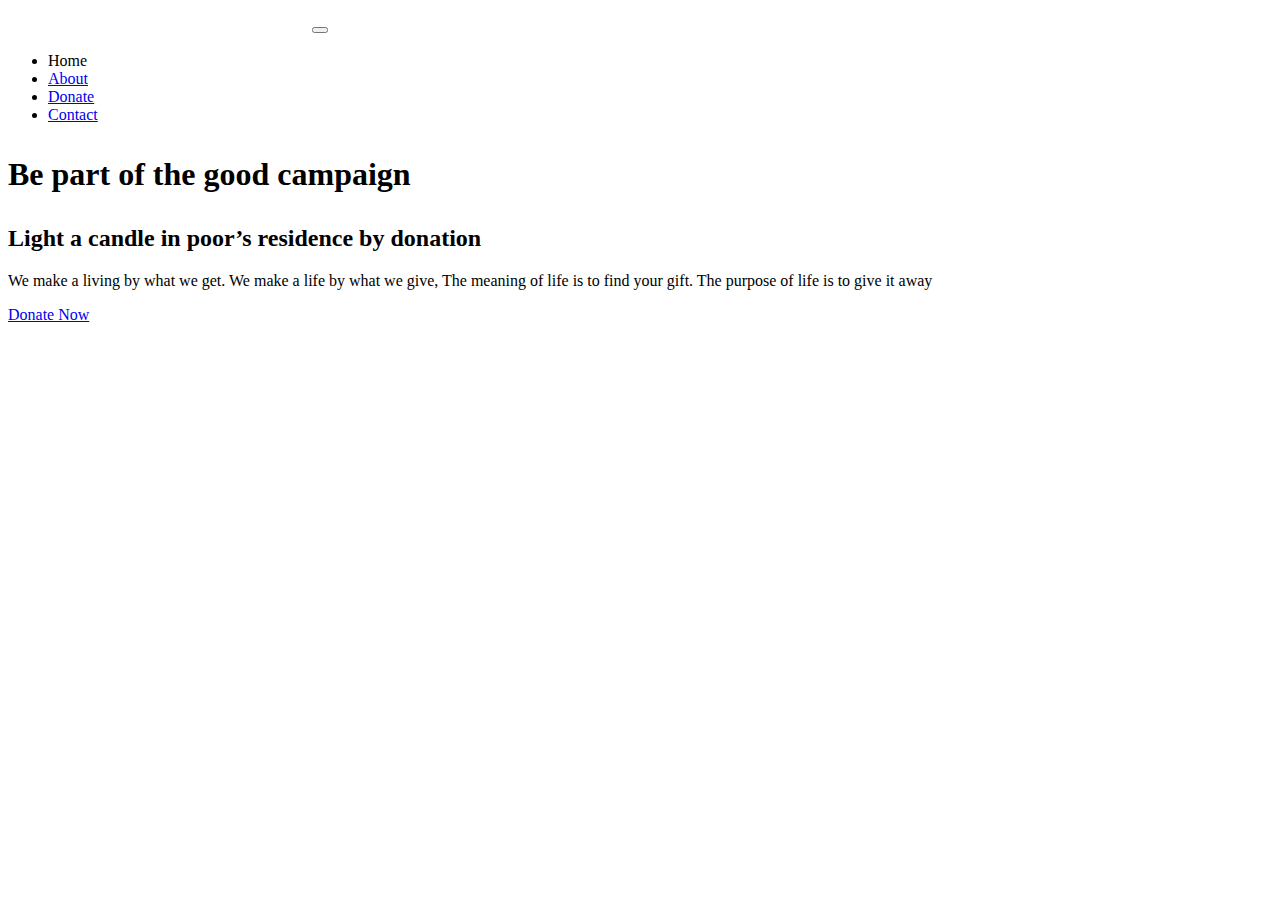
==== PAYMENT_GATEWAY_INTEGRATION/index.html @ 603a98bb "index.html file created" ====
<!doctype html>
<html lang="en" dir="ltr">

<head>
    <meta charset="utf-8">
    <meta name="viewport" content="width=device-width, initial-scale=1, shrink-to-fit=no">
    <link rel="icon" href="/PAYMENT GATEWAY INTEGRATION/img/fevicon.png" type="image/png">
    <title>Donation</title>
    <link rel="stylesheet" href="/PAYMENT GATEWAY INTEGRATION/css/bootstrap.css">
    <link rel="stylesheet" href="/PAYMENT GATEWAY INTEGRATION/css/style.css">
    <link rel="stylesheet" href="/PAYMENT GATEWAY INTEGRATION/css/responsive.css">
    <style>
        body {
            background-image: url("img/home.jpg");
            background-position: center;
            background-repeat: no-repeat;
            background-size: cover;
        }
    </style>
</head>

<body>
    <header class="header_area">
        <div class="main_menu">
            <div class="container">
                <nav class="navbar navbar-expand-lg navbar-light">
                    <div class="container">
                        <a class="navbar-brand logo_h" href="index.html" style="color:white;font-size:25px;font-weight:600;"><B>Spark Foundation Donation</B></a>
                        <button class="navbar-toggler" type="button" data-toggle="collapse" data-target="#navbarSupportedContent" aria-controls="navbarSupportedContent" aria-expanded="false" aria-label="Toggle navigation">
							<span class="icon-bar"></span>
							<span class="icon-bar"></span>
							<span class="icon-bar"></span>
						</button>

                        <ul class="nav navbar-nav menu_nav ml-auto">
                            <li class="nav-item active"><a class="nav-link">Home</a></li>
                            <li class="nav-item"><a class="nav-link" href="about.html">About</a></li>
                            <li class="nav-item"><a class="nav-link" href="donate.html">Donate</a></li>
                            <li class="nav-item"><a class="nav-link" href="contacthere.html">Contact</a></li>

                        </ul>

                    </div>
                </nav>
            </div>
        </div>
    </header>
    <section class="home_banner_area">
        <div class="banner_inner">
            <div class="container">
                <div class="banner_content">
                    <h1>
                        <p>Be part of the good campaign</p>
                    </h1>

                    <h2>
                        Light a candle in poor’s residence by donation</h2>
                    <p>
                        We make a living by what we get. We make a life by what we give, The meaning of life is to find your gift. The purpose of life is to give it away
                    </p>
                    <a class="primary_btn mr-20" href="donate.html">Donate Now</a>
                </div>
            </div>
        </div>
    </section>
    <script src="jquery-3.2.1.min.js"></script>
    <script src="theme.js"></script>
</body>

</html>
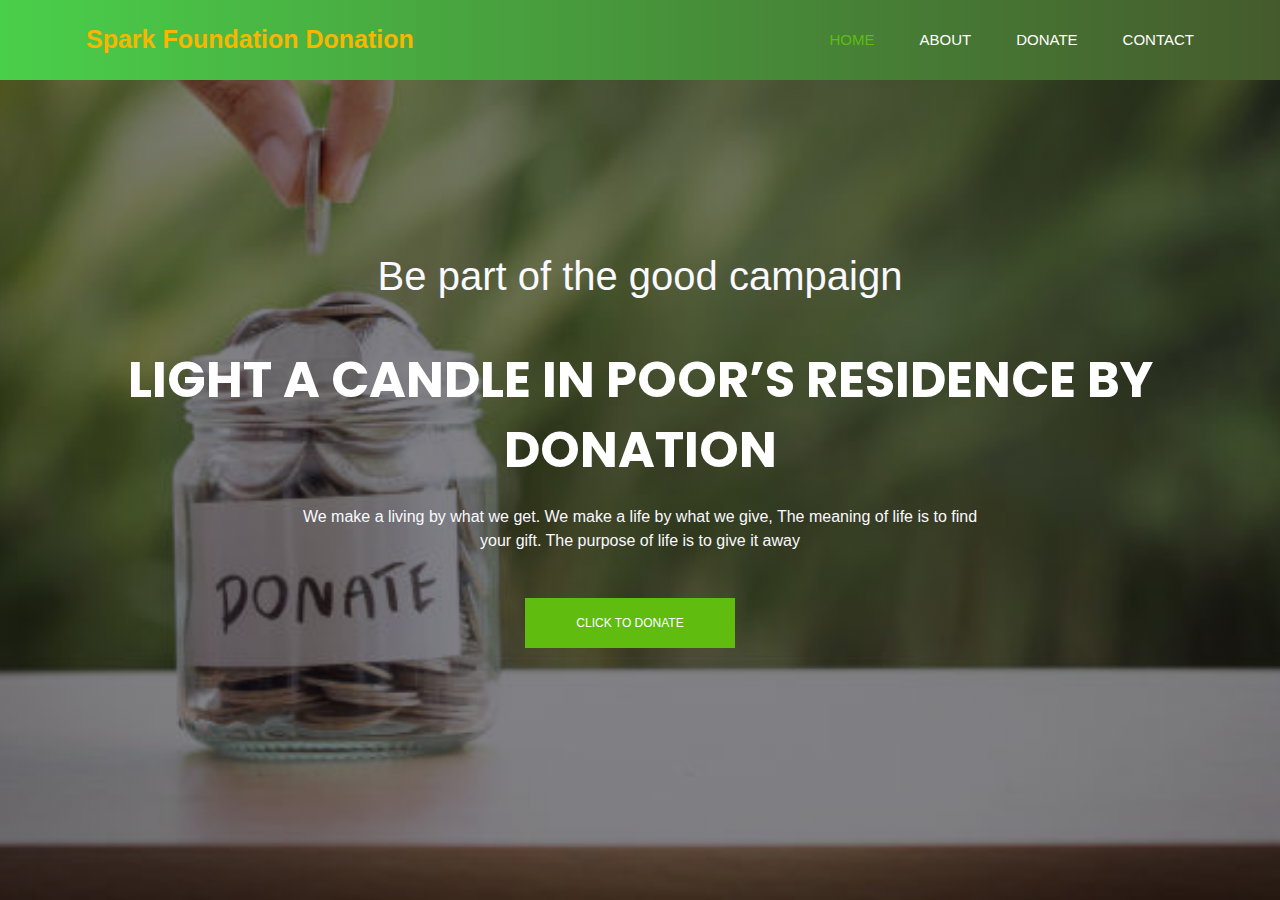
==== commit e613ffc0: "modified index.html file" ====
--- a/PAYMENT_GATEWAY_INTEGRATION/index.html
+++ b/PAYMENT_GATEWAY_INTEGRATION/index.html
@@ -1,70 +1,71 @@
-<!doctype html>
-<html lang="en" dir="ltr">
-
-<head>
-    <meta charset="utf-8">
-    <meta name="viewport" content="width=device-width, initial-scale=1, shrink-to-fit=no">
-    <link rel="icon" href="/PAYMENT GATEWAY INTEGRATION/img/fevicon.png" type="image/png">
-    <title>Donation</title>
-    <link rel="stylesheet" href="/PAYMENT GATEWAY INTEGRATION/css/bootstrap.css">
-    <link rel="stylesheet" href="/PAYMENT GATEWAY INTEGRATION/css/style.css">
-    <link rel="stylesheet" href="/PAYMENT GATEWAY INTEGRATION/css/responsive.css">
-    <style>
-        body {
-            background-image: url("img/home.jpg");
-            background-position: center;
-            background-repeat: no-repeat;
-            background-size: cover;
-        }
-    </style>
-</head>
-
-<body>
-    <header class="header_area">
-        <div class="main_menu">
-            <div class="container">
-                <nav class="navbar navbar-expand-lg navbar-light">
-                    <div class="container">
-                        <a class="navbar-brand logo_h" href="index.html" style="color:white;font-size:25px;font-weight:600;"><B>Spark Foundation Donation</B></a>
-                        <button class="navbar-toggler" type="button" data-toggle="collapse" data-target="#navbarSupportedContent" aria-controls="navbarSupportedContent" aria-expanded="false" aria-label="Toggle navigation">
-							<span class="icon-bar"></span>
-							<span class="icon-bar"></span>
-							<span class="icon-bar"></span>
-						</button>
-
-                        <ul class="nav navbar-nav menu_nav ml-auto">
-                            <li class="nav-item active"><a class="nav-link">Home</a></li>
-                            <li class="nav-item"><a class="nav-link" href="about.html">About</a></li>
-                            <li class="nav-item"><a class="nav-link" href="donate.html">Donate</a></li>
-                            <li class="nav-item"><a class="nav-link" href="contacthere.html">Contact</a></li>
-
-                        </ul>
-
-                    </div>
-                </nav>
-            </div>
-        </div>
-    </header>
-    <section class="home_banner_area">
-        <div class="banner_inner">
-            <div class="container">
-                <div class="banner_content">
-                    <h1>
-                        <p>Be part of the good campaign</p>
-                    </h1>
-
-                    <h2>
-                        Light a candle in poor’s residence by donation</h2>
-                    <p>
-                        We make a living by what we get. We make a life by what we give, The meaning of life is to find your gift. The purpose of life is to give it away
-                    </p>
-                    <a class="primary_btn mr-20" href="donate.html">Donate Now</a>
-                </div>
-            </div>
-        </div>
-    </section>
-    <script src="jquery-3.2.1.min.js"></script>
-    <script src="theme.js"></script>
-</body>
-
+<!doctype html>
+<html lang="en" dir="ltr">
+
+<head>
+    <meta charset="utf-8">
+    <meta name="viewport" content="width=device-width, initial-scale=1, shrink-to-fit=no">
+    <link rel="icon" href="/PAYMENT_GATEWAY_INTEGRATION/img/fevicon.png" type="image/png">
+    <link rel="stylesheet" href="/PAYMENT_GATEWAY_INTEGRATION/css/style.css">
+    <link rel="stylesheet" href="/PAYMENT_GATEWAY_INTEGRATION//css/bootstrap.css">
+    <link rel="stylesheet" href="/PAYMENT_GATEWAY_INTEGRATION/css/responsive.css">
+    <title>Donation</title>
+
+    <style>
+        body {
+            background-image: url("img/home.jpg");
+            background-position: center;
+            background-repeat: no-repeat;
+            background-size: cover;
+        }
+    </style>
+</head>
+
+<body>
+    <header class="header_area">
+        <div class="main_menu">
+            <div class="container">
+                <nav class="navbar navbar-expand-lg navbar-light">
+                    <div class="container">
+                        <a class="navbar-brand logo_h" href="index.html" style="color:white;font-size:25px;font-weight:600;"><B>Spark Foundation Donation</B></a>
+                        <button class="navbar-toggler" type="button" data-toggle="collapse" data-target="#navbarSupportedContent" aria-controls="navbarSupportedContent" aria-expanded="false" aria-label="Toggle navigation">
+							<span class="icon-bar"></span>
+							<span class="icon-bar"></span>
+							<span class="icon-bar"></span>
+						</button>
+
+                        <ul class="nav navbar-nav menu_nav ml-auto">
+                            <li class="nav-item active"><a class="nav-link">Home</a></li>
+                            <li class="nav-item"><a class="nav-link" href="about.html">About</a></li>
+                            <li class="nav-item"><a class="nav-link" href="donate.html">Donate</a></li>
+                            <li class="nav-item"><a class="nav-link" href="contacthere.html">Contact</a></li>
+
+                        </ul>
+
+                    </div>
+                </nav>
+            </div>
+        </div>
+    </header>
+    <section class="home_banner_area">
+        <div class="banner_inner">
+            <div class="container">
+                <div class="banner_content">
+                    <h1>
+                        <p>Be part of the good campaign</p>
+                    </h1>
+
+                    <h2>
+                        Light a candle in poor’s residence by donation</h2>
+                    <p>
+                        We make a living by what we get. We make a life by what we give, The meaning of life is to find your gift. The purpose of life is to give it away
+                    </p>
+                    <a class="primary_btn mr-20" href="donate.html">Click to Donate</a>
+                </div>
+            </div>
+        </div>
+    </section>
+    <script src="jquery-3.2.1.min.js"></script>
+    <script src="theme.js"></script>
+</body>
+
 </html>--- a/PAYMENT_GATEWAY_INTEGRATION/css/style.css
+++ b/PAYMENT_GATEWAY_INTEGRATION/css/style.css
@@ -0,0 +1,3957 @@
+/*=================== fonts ====================*/
+
+@import url("https://fonts.googleapis.com/css?family=Poppins:500,600");
+
+/*---------------------------------------------------- */
+
+
+/*----------------------------------------------------*/
+
+body {
+    line-height: 25px;
+    font-size: 15px;
+    font-family: "Roboto", sans-serif;
+    font-weight: normal;
+    height: auto;
+}
+
+h1,
+h2,
+h3,
+h4,
+h5,
+h6 {
+    font-family: "Poppins", sans-serif;
+    font-weight: 600;
+    color: #222222;
+}
+
+.list {
+    list-style: none;
+    margin: 0px;
+    padding: 0px;
+}
+
+a {
+    text-decoration: none;
+    transition: all 0.3s ease-in-out;
+}
+
+a:hover,
+a:focus {
+    text-decoration: none;
+    outline: none;
+}
+
+button:focus {
+    outline: none;
+    box-shadow: none;
+}
+
+.ml-10 {
+    margin-left: 10px;
+}
+
+.ml-20 {
+    margin-left: 20px;
+}
+
+.ml-40 {
+    margin-left: 40px;
+}
+
+.mr-20 {
+    margin-right: 20px;
+}
+
+.mr-25 {
+    margin-right: 25px;
+}
+
+.mt-20 {
+    margin-top: 20px;
+}
+
+.mt-25 {
+    margin-top: 25px;
+}
+
+
+/*---------------------------------------------------- */
+
+
+/*----------------------------------------------------*/
+
+.section_gap {
+    padding: 130px 0px;
+}
+
+@media (max-width: 991px) {
+    .section_gap {
+        padding: 70px 0;
+    }
+}
+
+.section_gap_top {
+    padding-top: 120px;
+}
+
+@media (max-width: 991px) {
+    .section_gap_top {
+        padding-top: 70px 0;
+    }
+}
+
+.section_gap_bottom {
+    padding-bottom: 120px;
+}
+
+@media (max-width: 991px) {
+    .section_gap_bottom {
+        padding-bottom: 70px 0;
+    }
+}
+
+.white_bg {
+    background: #fff !important;
+}
+
+
+/* Main Title Area css
+============================================================================================ */
+
+.main_title {
+    text-align: center;
+    margin-bottom: 80px;
+}
+
+@media (max-width: 991px) {
+    .main_title {
+        margin-bottom: 40px;
+    }
+}
+
+.main_title h2 {
+    font-size: 36px;
+    margin-bottom: 10px;
+    text-transform: capitalize;
+}
+
+@media (max-width: 767px) {
+    .main_title h2 {
+        font-size: 30px;
+    }
+}
+
+.main_title p {
+    margin-bottom: 0px;
+    max-width: 570px;
+    margin: auto;
+}
+
+.main_title.white h2 {
+    color: #fff;
+}
+
+.main_title.white p {
+    color: #fff;
+    opacity: .6;
+}
+
+
+/* End Main Title Area css
+============================================================================================ */
+
+.primary_btn {
+    display: inline-block;
+    background: #60bc0f;
+    padding: 0px 50px;
+    color: #fff;
+    font-family: "Roboto", sans-serif;
+    font-size: 12px;
+    font-weight: 500;
+    line-height: 48px;
+    border: 1px solid #60bc0f;
+    border-radius: 0px;
+    outline: none !important;
+    box-shadow: none !important;
+    text-align: center;
+    text-transform: uppercase;
+    cursor: pointer;
+    transition: all 300ms linear 0s;
+}
+
+.primary_btn:hover {
+    background: transparent;
+    color: #60bc0f;
+}
+
+.primary_btn.yellow_btn {
+    background: #fdbb00 !important;
+    border: 1px solid #fdbb00 !important;
+    color: #000000;
+}
+
+.primary_btn.yellow_btn:hover {
+    background: transparent !important;
+}
+
+
+/*---------------------------------------------------- */
+
+
+/*----------------------------------------------------*/
+
+.header_area {
+    position: absolute;
+    width: 100%;
+    top: 0;
+    left: 0;
+    z-index: 99999;
+    transition: background 0.4s, all 0.3s linear;
+    background: linear-gradient(90deg, rgb(74, 207, 74), rgb(69, 90, 44));
+    position: fixed;
+}
+
+.header_area .container {
+    padding: 0px 8px;
+}
+
+.header_area .navbar {
+    background: transparent;
+    padding: 0px;
+    border: 0px;
+    border-radius: 0px;
+}
+
+.header_area .navbar .nav .nav-item {
+    margin-right: 45px;
+}
+
+.header_area .navbar .nav .nav-item .nav-link {
+    font-size: 15px;
+    font-weight: 500;
+    line-height: 80px;
+    text-transform: uppercase;
+    color: #ffffff;
+    padding: 0px;
+    display: inline-block;
+}
+
+.header_area .navbar .nav .nav-item .nav-link:after {
+    display: none;
+}
+
+.header_area .navbar .nav .nav-item:hover .nav-link,
+.header_area .navbar .nav .nav-item.active .nav-link {
+    color: #60bc0f;
+}
+
+.header_area .navbar .nav .nav-item.submenu {
+    position: relative;
+}
+
+.header_area .navbar .nav .nav-item.submenu ul {
+    border: none;
+    padding: 0px;
+    border-radius: 0px;
+    box-shadow: none;
+    margin: 0px;
+    background: #fff;
+}
+
+@media (min-width: 992px) {
+    .header_area .navbar .nav .nav-item.submenu ul {
+        position: absolute;
+        top: 120%;
+        left: 0px;
+        min-width: 200px;
+        text-align: left;
+        opacity: 0;
+        transition: all 300ms ease-in;
+        visibility: hidden;
+        display: block;
+        border: none;
+        padding: 0px;
+        border-radius: 0px;
+        box-shadow: 0px 5px 10px rgba(221, 221, 221, 0.2);
+    }
+}
+
+.header_area .navbar .nav .nav-item.submenu ul:before {
+    content: "";
+    width: 0;
+    height: 0;
+    border-style: solid;
+    border-width: 10px 10px 0 10px;
+    border-color: #eeeeee transparent transparent transparent;
+    position: absolute;
+    right: 24px;
+    top: 45px;
+    z-index: 3;
+    opacity: 0;
+    transition: all 400ms linear;
+}
+
+.header_area .navbar .nav .nav-item.submenu ul .nav-item {
+    display: block;
+    float: none;
+    margin-right: 0px;
+    border-bottom: 1px solid #ededed;
+    margin-left: 0px;
+    transition: all 0.4s linear;
+}
+
+.header_area .navbar .nav .nav-item.submenu ul .nav-item .nav-link {
+    line-height: 45px;
+    color: #222222;
+    padding: 0px 30px;
+    transition: all 150ms linear;
+    display: block;
+    margin-right: 0px;
+    text-transform: capitalize;
+}
+
+.header_area .navbar .nav .nav-item.submenu ul .nav-item:last-child {
+    border-bottom: none;
+}
+
+.header_area .navbar .nav .nav-item.submenu ul .nav-item:hover .nav-link {
+    background: #60bc0f;
+    color: #fff;
+}
+
+@media (min-width: 992px) {
+    .header_area .navbar .nav .nav-item.submenu:hover ul {
+        visibility: visible;
+        opacity: 1;
+        top: 100%;
+    }
+}
+
+.header_area .navbar .nav .nav-item.submenu:hover ul .nav-item {
+    margin-top: 0px;
+}
+
+.header_area .navbar .nav .nav-item:last-child {
+    margin-right: 0px;
+}
+
+.header_area.navbar_fixed .main_menu {
+    position: fixed;
+    width: 100%;
+    top: -70px;
+    left: 0;
+    right: 0;
+    background: #222222;
+    transform: translateY(70px);
+    transition: transform 500ms ease, background 500ms ease;
+    -webkit-transition: transform 500ms ease, background 500ms ease;
+    box-shadow: 0px 3px 16px 0px rgba(0, 0, 0, 0.1);
+}
+
+.header_area.navbar_fixed .main_menu .navbar .nav .nav-item .nav-link {
+    line-height: 70px;
+}
+
+
+/*---------------------------------------------------- */
+
+
+/*----------------------------------------------------*/
+
+
+/* Home Banner Area css
+============================================================================================ */
+
+.home_banner_area {
+    z-index: 1;
+    min-height: 900px;
+    display: flex;
+    background: linear-gradient(rgba(3, 1, 10, 0.5), rgba(3, 1, 10, 0.5));
+    background-size: cover;
+}
+
+.home_banner_area .banner_inner {
+    width: 100%;
+    display: flex;
+}
+
+.home_banner_area .banner_inner .container {
+    vertical-align: middle;
+    align-self: center;
+}
+
+.home_banner_area .banner_inner .banner_content {
+    color: #fff;
+    vertical-align: middle;
+    align-self: center;
+    text-align: center;
+}
+
+.home_banner_area .banner_inner .banner_content .upper_text {
+    font-size: 50px;
+    text-transform: uppercase;
+    color: #fdbb00;
+}
+
+@media (max-width: 767px) {
+    .home_banner_area .banner_inner .banner_content .upper_text {
+        font-size: 35px;
+    }
+}
+
+.home_banner_area .banner_inner .banner_content h2 {
+    color: #ffffff;
+    margin-top: 0px;
+    font-size: 50px;
+    font-weight: bold;
+    font-family: "Poppins", sans-serif;
+    line-height: 70px;
+    text-transform: uppercase;
+    margin-bottom: 20px;
+}
+
+.home_banner_area .banner_inner .banner_content p {
+    color: #f9f9ff;
+    max-width: 680px;
+    margin: 0px auto 45px;
+}
+
+@media (max-width: 767px) {
+    .home_banner_area .banner_inner .banner_content .mr-20 {
+        margin-right: 0;
+        margin-bottom: 15px;
+    }
+}
+
+.banner_area {
+    position: relative;
+    z-index: 1;
+    min-height: 500px;
+}
+
+.banner_area .banner_inner {
+    position: relative;
+    overflow: hidden;
+    width: 100%;
+    min-height: 500px;
+    background: transparent;
+    z-index: 1;
+}
+
+.banner_area .banner_inner .overlay {
+    background: linear-gradient(0deg, rgba(6, 13, 1, 0.6), rgba(6, 13, 1, 0.6)), url(../img/banner/banner.jpg) no-repeat scroll center center;
+    background-size: cover;
+    position: absolute;
+    left: 0;
+    right: 0;
+    top: 0;
+    height: 100%;
+    bottom: 0;
+    z-index: -1;
+    opacity: 1;
+}
+
+.banner_area .banner_inner .banner_content h2 {
+    color: #fff;
+    font-size: 48px;
+    font-family: "Roboto", sans-serif;
+    margin-bottom: 10px;
+    font-weight: 500;
+}
+
+.banner_area .banner_inner .banner_content p {
+    color: #ffffff;
+    margin-bottom: 0;
+}
+
+
+/* End Home Banner Area css
+============================================================================================ */
+
+.home_banner_area {
+    z-index: 1;
+    min-height: 900px;
+    display: flex;
+    background: linear-gradient(rgba(3, 1, 10, 0.5), rgba(3, 1, 10, 0.5)), url(../img/banner/home-banner.jpg) no-repeat scroll center center;
+    background-size: cover;
+}
+
+.home_banner_area .banner_inner {
+    width: 100%;
+    display: flex;
+}
+
+.home_banner_area .banner_inner .container {
+    vertical-align: middle;
+    align-self: center;
+}
+
+.home_banner_area .banner_inner .banner_content {
+    color: #fff;
+    vertical-align: middle;
+    align-self: center;
+    text-align: center;
+}
+
+.home_banner_area .banner_inner .banner_content .upper_text {
+    font-size: 50px;
+    text-transform: uppercase;
+    color: #fdbb00;
+}
+
+@media (max-width: 767px) {
+    .home_banner_area .banner_inner .banner_content .upper_text {
+        font-size: 35px;
+    }
+}
+
+.home_banner_area .banner_inner .banner_content h2 {
+    color: #ffffff;
+    margin-top: 0px;
+    font-size: 50px;
+    font-weight: bold;
+    font-family: "Poppins", sans-serif;
+    line-height: 70px;
+    text-transform: uppercase;
+    margin-bottom: 20px;
+}
+
+.home_banner_area .banner_inner .banner_content p {
+    color: #f9f9ff;
+    max-width: 680px;
+    margin: 0px auto 45px;
+}
+
+@media (max-width: 767px) {
+    .home_banner_area .banner_inner .banner_content .mr-20 {
+        margin-right: 0;
+        margin-bottom: 15px;
+    }
+}
+
+.banner_area {
+    position: relative;
+    z-index: 1;
+    min-height: 500px;
+}
+
+.banner_area .banner_inner {
+    position: relative;
+    overflow: hidden;
+    width: 100%;
+    min-height: 500px;
+    background: transparent;
+    z-index: 1;
+}
+
+.banner_area .banner_inner .overlay {
+    background: linear-gradient(0deg, rgba(6, 13, 1, 0.6), rgba(6, 13, 1, 0.6)), url(../img/banner/banner.jpg) no-repeat scroll center center;
+    background-size: cover;
+    position: absolute;
+    left: 0;
+    right: 0;
+    top: 0;
+    height: 100%;
+    bottom: 0;
+    z-index: -1;
+    opacity: 1;
+}
+
+.banner_area .banner_inner .banner_content h2 {
+    color: #fff;
+    font-size: 48px;
+    font-family: "Roboto", sans-serif;
+    margin-bottom: 10px;
+    font-weight: 500;
+}
+
+.banner_area .banner_inner .banner_content p {
+    color: #ffffff;
+    margin-bottom: 0;
+}
+
+
+/* End Home Banner Area css
+  ============================================================================================ */
+
+
+/*---------------------------------------------------- */
+
+
+/*----------------------------------------------------*/
+
+
+/* Start About Us Area css
+  ============================================================================================ */
+
+.about_area .about_thumb {
+    overflow: hidden;
+    display: inline-block;
+}
+
+@media (max-width: 991px) {
+    .about_area .about_content {
+        text-align: center;
+    }
+}
+
+.about_area .about_content h2 {
+    font-size: 36px;
+    margin-bottom: 30px;
+}
+
+@media (max-width: 767px) {
+    .about_area .about_content h2 {
+        font-size: 25px;
+    }
+}
+
+@media (max-width: 1199px) {
+    .about_area .about_content h2 br {
+        display: none;
+    }
+}
+
+.about_area .about_content p:last-of-type {
+    margin-bottom: 0;
+}
+
+.about_area .about_content .primary_btn {
+    margin-top: 35px;
+}
+
+.about_area .about_left {
+    padding-right: 0;
+    padding-left: 30px;
+}
+
+@media (max-width: 991px) {
+    .about_area .about_left {
+        padding-right: 15px;
+        margin-top: 0px;
+        margin-bottom: 40px;
+    }
+}
+
+.about_area .about_right {
+    padding: 110px 60px;
+    background: #ffffff;
+    margin-top: 70px;
+    margin-left: -40px;
+    z-index: 2;
+    box-shadow: 0px 5px 40px rgba(153, 153, 153, 0.2);
+}
+
+@media (max-width: 1199px) {
+    .about_area .about_right {
+        padding: 50px 30px;
+    }
+}
+
+@media (max-width: 991px) {
+    .about_area .about_right {
+        margin-left: 0;
+        margin-top: 20px;
+    }
+}
+
+
+/* End About Us Area css
+  ============================================================================================ */
+
+
+/* Start Causes Area css
+  ============================================================================================ */
+
+.causes_area {
+    padding: 130px 0px 100px;
+}
+
+@media (max-width: 991px) {
+    .causes_area {
+        padding: 70px 0px 40px;
+    }
+}
+
+.single_causes {
+    padding: 50px;
+    border-radius: 5px;
+    box-shadow: none;
+    text-align: center;
+    margin-bottom: 30px;
+    transition: all 300ms linear 0s;
+    background: #f9fafc;
+}
+
+@media (max-width: 575px) {
+    .single_causes {
+        padding: 50px 10px;
+    }
+}
+
+.single_causes img {
+    margin-bottom: 35px;
+}
+
+.single_causes h4 {
+    font-size: 20px;
+    margin-bottom: 40px;
+}
+
+.single_causes p {
+    margin-bottom: 0px;
+}
+
+.single_causes:hover {
+    box-shadow: 0px 20px 30px rgba(153, 153, 153, 0.2);
+}
+
+
+/* End Causes Area css
+  ============================================================================================ */
+
+
+/* Our Major Cause Area css
+  ============================================================================================ */
+
+.features_causes {
+    padding-bottom: 100px;
+}
+
+@media (max-width: 991px) {
+    .features_causes {
+        padding-bottom: 40px;
+    }
+}
+
+.features_causes .card {
+    border-radius: 0px;
+    border: 0;
+    transition: all 300ms linear 0s;
+    margin-bottom: 30px;
+    overflow: hidden;
+}
+
+.features_causes .card p {
+    margin-bottom: 0;
+}
+
+.features_causes .card .card-body {
+    padding: 0;
+}
+
+.features_causes .card .card-img-top {
+    border-radius: 0px;
+}
+
+.features_causes .card figure {
+    overflow: hidden;
+    margin: 0;
+}
+
+.features_causes .card figure img {
+    transition: all 300ms linear 0s;
+}
+
+.features_causes .card .card_inner_body {
+    padding: 40px 30px;
+}
+
+.features_causes .card .card_inner_body h4 {
+    font-size: 20px;
+}
+
+@media (max-width: 1199px) and (min-width: 992px) {
+    .features_causes .card .card_inner_body h4 {
+        font-size: 16px;
+    }
+}
+
+.features_causes .card .raised_goal {
+    margin-top: 25px;
+    margin-bottom: 20px;
+}
+
+.features_causes .card .raised_goal span {
+    color: #60bc0f;
+}
+
+.features_causes .card .donation .primary_btn {
+    line-height: 34px;
+    padding: 0 20px;
+}
+
+.features_causes .card .donation span {
+    color: #60bc0f;
+}
+
+.features_causes .card .card-text {
+    margin-bottom: 0;
+}
+
+.features_causes .card:hover {
+    box-shadow: 0px 12px 40px rgba(153, 153, 153, 0.2);
+}
+
+.features_causes .card:hover img {
+    transform: scale(1.2);
+    -webkit-transform: scale(1.2);
+    -moz-transform: scale(1.2);
+    -o-transform: scale(1.2);
+    -ms-transform: scale(1.2);
+}
+
+.features_causes .card:hover .donation .primary_btn {
+    background: #fdbb00;
+    color: #000000;
+    border: 1px solid #fdbb00;
+}
+
+
+/* End Our Major Cause Area css
+  ============================================================================================ */
+
+
+/* Start recent Events css
+  =========================================================================================== */
+
+.event_area {
+    padding-bottom: 70px;
+}
+
+@media (max-width: 991px) {
+    .event_area {
+        padding-bottom: 10px;
+    }
+}
+
+.event_area .single_event {
+    margin-bottom: 60px;
+}
+
+.event_area .single_event figure {
+    overflow: hidden;
+    margin: 0;
+    position: relative;
+}
+
+.event_area .single_event figure img {
+    transition: all 300ms linear 0s;
+}
+
+@media (max-width: 1024px) {
+    .event_area .single_event .content_wrapper {
+        margin-top: 0;
+    }
+}
+
+@media (max-width: 767px) {
+    .event_area .single_event .content_wrapper {
+        margin-top: 30px;
+        text-align: center;
+    }
+}
+
+.event_area .single_event .content_wrapper .title {
+    font-size: 20px;
+    margin-bottom: 15px;
+}
+
+@media (max-width: 1024px) {
+    .event_area .single_event .content_wrapper .title {
+        margin-bottom: 10px;
+    }
+}
+
+.event_area .single_event .content_wrapper .title a {
+    color: #222222;
+}
+
+@media (max-width: 1199px) and (min-width: 992px) {
+    .event_area .single_event .content_wrapper .count_time {
+        display: none !important;
+    }
+}
+
+@media (max-width: 767px) {
+    .event_area .single_event .content_wrapper .count_time {
+        display: none !important;
+    }
+}
+
+.event_area .single_event .content_wrapper .count_time h4 {
+    font-size: 20px;
+    margin-bottom: 0px;
+}
+
+.event_area .single_event .content_wrapper .primary_btn {
+    line-height: 38px;
+}
+
+.event_area .single_event:hover .title a {
+    color: #60bc0f;
+}
+
+.event_area .single_event:hover img {
+    transform: scale(1.2);
+    -webkit-transform: scale(1.2);
+    -moz-transform: scale(1.2);
+    -o-transform: scale(1.2);
+    -ms-transform: scale(1.2);
+}
+
+.event_area .single_event:hover .img-overlay {
+    background: initial;
+}
+
+.event_area .single_event:hover .primary_btn {
+    background: #fdbb00;
+    border: 1px solid #fdbb00;
+    color: #222222;
+}
+
+@media (max-width: 991px) {
+    .event-details-area .condition-right h2 {
+        margin-top: 40px;
+    }
+}
+
+.event-details-area .condition-right ul {
+    padding-left: 0px;
+    margin-top: 30px;
+}
+
+.event-details-area .condition-right li {
+    list-style: none;
+    margin-bottom: 5px;
+}
+
+.event-details-area .condition-right li::before {
+    font: normal normal normal 14px/1 FontAwesome;
+    margin-right: 20px;
+}
+
+.event-details-area .condition-right li:nth-child(1)::before {
+    content: "\f073";
+}
+
+.event-details-area .condition-right li:nth-child(2)::before {
+    content: "\f015";
+}
+
+.event-details-area .condition-right li:nth-child(3)::before {
+    content: "\f124";
+}
+
+
+/* recent Events css End
+  =========================================================================================== */
+
+
+/* Team Area css
+  ============================================================================================ */
+
+.team_area {
+    background: #f9fafc;
+}
+
+.team_inner {
+    margin-bottom: -50px;
+}
+
+.team_item {
+    position: relative;
+    text-align: center;
+    margin-bottom: 50px;
+}
+
+.team_item .team_img {
+    position: relative;
+    overflow: hidden;
+}
+
+.team_item .team_name {
+    text-align: center;
+    padding: 20px;
+}
+
+.team_item .team_name h4 {
+    margin-bottom: 5px;
+    font-weight: 500;
+    font-size: 20px;
+    transition: all 300ms linear 0s;
+}
+
+.team_item .team_name p {
+    margin-bottom: 0px;
+}
+
+.team_item .social {
+    margin-top: 30px;
+}
+
+.team_item .social a {
+    font-size: 14px;
+    color: #acadb0;
+    margin-right: 20px;
+    text-align: center;
+    height: 30px;
+    width: 30px;
+    background: transparent;
+    display: inline-block;
+    text-align: center;
+    line-height: 30px;
+    border-radius: 20px;
+    border: 1px solid #777777;
+    transition: all 300ms linear 0s;
+}
+
+.team_item .social a:last-child {
+    margin-right: 0px;
+}
+
+.team_item .social a:hover,
+.team_item .social a.active {
+    background: #60bc0f;
+    color: #ffffff;
+    border: 1px solid #60bc0f;
+}
+
+.team_item:hover .team_img:before {
+    opacity: 1;
+}
+
+.team_item:hover .team_img .hover {
+    bottom: 0px;
+}
+
+.team_item:hover .team_name h4 {
+    color: #60bc0f;
+}
+
+
+/* End Team Area css
+  ============================================================================================ */
+
+
+/* Start CTA Area css
+  ============================================================================================ */
+
+.cta-area {
+    background: #60bc0f;
+    background-size: cover;
+    text-align: center;
+    color: #fff;
+    z-index: 1;
+}
+
+.cta-area.overlay:after {
+    background: #000;
+    opacity: .5;
+}
+
+.cta-area h1 {
+    font-size: 36px;
+    color: #fff;
+    margin-bottom: 20px;
+}
+
+.cta-area p {
+    margin-bottom: 40px;
+}
+
+.cta-area .primary-btn {
+    margin-top: 15px;
+}
+
+
+/* End CTA Area css
+  ============================================================================================ */
+
+
+/* Start Story Area css
+  ============================================================================================ */
+
+.story_area {
+    padding-bottom: 100px;
+}
+
+@media (max-width: 991px) {
+    .story_area {
+        padding-bottom: 40px;
+    }
+}
+
+.single-story {
+    margin-bottom: 30px;
+}
+
+.single-story .story-thumb {
+    position: relative;
+}
+
+.single-story .story-details {
+    padding-top: 25px;
+}
+
+.single-story .story-details .story-meta a {
+    display: inline-block;
+    color: #777777;
+    border-right: 1px solid #999999;
+    padding-right: 20px;
+    padding-left: 18px;
+    font-size: 14px;
+}
+
+.single-story .story-details .story-meta a:first-child {
+    padding-left: 0px;
+}
+
+.single-story .story-details .story-meta a:last-child {
+    border-right: 0px;
+}
+
+.single-story .story-details .story-meta span {
+    padding-right: 10px;
+    text-transform: uppercase;
+}
+
+.single-story .story-details h5 {
+    font-size: 20px;
+    margin-top: 15px;
+}
+
+.single-story .story-details h5 a {
+    color: #222222;
+    font-size: 18px;
+    line-height: 27px;
+    transition: all 300ms linear 0s;
+}
+
+.single-story:hover h5 a {
+    color: #60bc0f;
+}
+
+
+/* End Story Area css
+  ============================================================================================ */
+
+
+/* Start Subscribe Area css
+  ============================================================================================ */
+
+.subscribe_area {
+    background: url(../img/subscribe-bg.jpg) no-repeat center;
+    padding: 42px 40px;
+    position: relative;
+    margin-bottom: -67px;
+    z-index: 9999;
+}
+
+@media (max-width: 991px) {
+    .subscribe_area {
+        background: #60bc0f;
+        margin-bottom: 70px;
+        padding: 50px 40px;
+    }
+}
+
+@media (max-width: 767px) {
+    .subscribe_area {
+        padding: 40px 15px;
+    }
+}
+
+.subscribe_area h1 {
+    font-size: 36px;
+    margin-bottom: 0px;
+}
+
+@media (max-width: 1199px) {
+    .subscribe_area h1 {
+        font-size: 30px;
+    }
+}
+
+@media (max-width: 991px) {
+    .subscribe_area h1 {
+        margin-bottom: 20px;
+        text-align: center;
+    }
+}
+
+.subscribe_area .subscribe_form {
+    margin-left: 109px;
+}
+
+@media (max-width: 1199px) {
+    .subscribe_area .subscribe_form {
+        margin-left: 50px;
+    }
+}
+
+@media (max-width: 767px) {
+    .subscribe_area .subscribe_form {
+        margin: 0 auto;
+    }
+}
+
+.subscribe_area .subscribe_form input {
+    min-width: 300px;
+    background: #ffffff;
+    border-radius: 5px;
+    border: 0px;
+    font-size: 14px;
+    padding: 12px 20px;
+}
+
+@media (max-width: 767px) {
+    .subscribe_area .subscribe_form input {
+        min-width: 210px;
+        margin-bottom: 15px;
+    }
+}
+
+.subscribe_area .subscribe_form input:focus {
+    outline: none;
+}
+
+@media (max-width: 1199px) {
+    .subscribe_area .subscribe_form .primary_btn {
+        padding: 0 20px;
+    }
+}
+
+.subscribe_area .subscribe_form .primary_btn:hover {
+    color: #ffffff !important;
+}
+
+@media (max-width: 767px) {
+    .subscribe_area .subscribe_form .primary_btn.ml-10 {
+        margin-left: 0;
+    }
+}
+
+.subscribe_area .subscribe_form .info {
+    position: absolute;
+    bottom: -28px;
+    font-size: 14px;
+}
+
+@media (max-width: 991px) {
+    .subscribe_area .d-flex {
+        -ms-flex-direction: column;
+        flex-direction: column;
+    }
+}
+
+
+/* End Subscribe Area css
+  ============================================================================================ */
+
+
+/*---------------------------------------------------- */
+
+
+/*----------------------------------------------------*/
+
+.blog_btn {
+    border: 1px solid #eeeeee;
+    background: #f9f9ff;
+    padding: 0px 32px;
+    font-size: 13px;
+    font-weight: 500;
+    font-family: "Roboto", sans-serif;
+    color: #222222;
+    line-height: 34px;
+    display: inline-block;
+}
+
+.blog_btn:hover {
+    background: #60bc0f;
+    border-color: #60bc0f;
+    color: #fff;
+}
+
+
+/*================= latest_blog_area css =============*/
+
+.single-recent-blog-post {
+    margin-bottom: 30px;
+}
+
+.single-recent-blog-post .thumb {
+    overflow: hidden;
+}
+
+.single-recent-blog-post .thumb img {
+    transition: all 0.7s linear;
+}
+
+.single-recent-blog-post .details {
+    padding-top: 30px;
+}
+
+.single-recent-blog-post .details .sec_h4 {
+    line-height: 24px;
+    padding: 10px 0px 13px;
+    transition: all 0.3s linear;
+}
+
+.single-recent-blog-post .details .sec_h4:hover {
+    color: #777777;
+}
+
+.single-recent-blog-post .date {
+    font-size: 14px;
+    line-height: 24px;
+    font-weight: 400;
+}
+
+.single-recent-blog-post:hover img {
+    transform: scale(1.23) rotate(10deg);
+}
+
+.tags .tag_btn {
+    font-size: 12px;
+    font-weight: 500;
+    line-height: 20px;
+    border: 1px solid #eeeeee;
+    display: inline-block;
+    padding: 1px 18px;
+    text-align: center;
+    color: #222222;
+}
+
+.tags .tag_btn:before {
+    background: #60bc0f;
+}
+
+.tags .tag_btn+.tag_btn {
+    margin-left: 2px;
+}
+
+
+/*========= blog_categorie_area css ===========*/
+
+.blog_categorie_area {
+    padding-top: 80px;
+    padding-bottom: 80px;
+}
+
+.categories_post {
+    position: relative;
+    text-align: center;
+    cursor: pointer;
+}
+
+.categories_post img {
+    max-width: 100%;
+}
+
+.categories_post .categories_details {
+    position: absolute;
+    top: 20px;
+    left: 20px;
+    right: 20px;
+    bottom: 20px;
+    background: rgba(0, 0, 0, 0.8);
+    color: #fff;
+    transition: all 0.3s linear;
+    display: flex;
+    align-items: center;
+    justify-content: center;
+}
+
+.categories_post .categories_details h5 {
+    margin-bottom: 0px;
+    font-size: 18px;
+    line-height: 26px;
+    text-transform: uppercase;
+    color: #fff;
+    position: relative;
+}
+
+.categories_post .categories_details p {
+    font-weight: 300;
+    font-size: 14px;
+    line-height: 26px;
+    margin-bottom: 0px;
+}
+
+.categories_post .categories_details .border_line {
+    margin: 10px 0px;
+    background: #fff;
+    width: 100%;
+    height: 1px;
+}
+
+.categories_post:hover .categories_details {
+    background: rgba(96, 188, 15, 0.8);
+}
+
+
+/*============ blog_left_sidebar css ==============*/
+
+.blog_item {
+    margin-bottom: 40px;
+}
+
+.blog_info {
+    padding-top: 30px;
+}
+
+.blog_info .post_tag {
+    padding-bottom: 20px;
+}
+
+.blog_info .post_tag a {
+    font: 300 14px/21px "Roboto", sans-serif;
+    color: #222222;
+}
+
+.blog_info .post_tag a:hover {
+    color: #777777;
+}
+
+.blog_info .post_tag a.active {
+    color: #60bc0f;
+}
+
+.blog_info .blog_meta li a {
+    font: 300 14px/20px "Roboto", sans-serif;
+    color: #777777;
+    vertical-align: middle;
+    padding-bottom: 12px;
+    display: inline-block;
+}
+
+.blog_info .blog_meta li a i {
+    color: #222222;
+    font-size: 16px;
+    font-weight: 600;
+    padding-left: 15px;
+    line-height: 20px;
+    vertical-align: middle;
+}
+
+.blog_info .blog_meta li a:hover {
+    color: #60bc0f;
+}
+
+.blog_post img {
+    max-width: 100%;
+}
+
+.blog_details {
+    padding-top: 20px;
+}
+
+.blog_details h2 {
+    font-size: 24px;
+    line-height: 36px;
+    color: #222222;
+    font-weight: 600;
+    transition: all 0.3s linear;
+}
+
+.blog_details h2:hover {
+    color: #60bc0f;
+}
+
+.blog_details p {
+    margin-bottom: 26px;
+}
+
+.view_btn {
+    font-size: 14px;
+    line-height: 36px;
+    display: inline-block;
+    color: #222222;
+    font-weight: 500;
+    padding: 0px 30px;
+    background: #fff;
+}
+
+.blog_right_sidebar {
+    border: 1px solid #eeeeee;
+    background: #fafaff;
+    padding: 30px;
+}
+
+.blog_right_sidebar .widget_title {
+    font-size: 18px;
+    line-height: 25px;
+    background: #60bc0f;
+    text-align: center;
+    color: #fff;
+    padding: 8px 0px;
+    margin-bottom: 30px;
+}
+
+.blog_right_sidebar .search_widget .input-group .form-control {
+    font-size: 14px;
+    line-height: 29px;
+    border: 0px;
+    width: 100%;
+    font-weight: 300;
+    color: #fff;
+    padding-left: 20px;
+    border-radius: 45px;
+    z-index: 0;
+    background: #60bc0f;
+}
+
+.blog_right_sidebar .search_widget .input-group .form-control.placeholder {
+    color: #fff;
+}
+
+.blog_right_sidebar .search_widget .input-group .form-control:-moz-placeholder {
+    color: #fff;
+}
+
+.blog_right_sidebar .search_widget .input-group .form-control::-moz-placeholder {
+    color: #fff;
+}
+
+.blog_right_sidebar .search_widget .input-group .form-control::-webkit-input-placeholder {
+    color: #fff;
+}
+
+.blog_right_sidebar .search_widget .input-group .form-control:focus {
+    box-shadow: none;
+}
+
+.blog_right_sidebar .search_widget .input-group .btn-default {
+    position: absolute;
+    right: 20px;
+    background: transparent;
+    border: 0px;
+    box-shadow: none;
+    font-size: 14px;
+    color: #fff;
+    padding: 0px;
+    top: 50%;
+    transform: translateY(-50%);
+    z-index: 1;
+}
+
+.blog_right_sidebar .author_widget {
+    text-align: center;
+}
+
+.blog_right_sidebar .author_widget h4 {
+    font-size: 18px;
+    line-height: 20px;
+    color: #222222;
+    margin-bottom: 5px;
+    margin-top: 30px;
+}
+
+.blog_right_sidebar .author_widget p {
+    margin-bottom: 0px;
+}
+
+.blog_right_sidebar .author_widget .social_icon {
+    padding: 7px 0px 15px;
+}
+
+.blog_right_sidebar .author_widget .social_icon a {
+    font-size: 14px;
+    color: #222222;
+    transition: all 0.2s linear;
+}
+
+.blog_right_sidebar .author_widget .social_icon a+a {
+    margin-left: 20px;
+}
+
+.blog_right_sidebar .author_widget .social_icon a:hover {
+    color: #60bc0f;
+}
+
+.blog_right_sidebar .popular_post_widget .post_item .media-body {
+    justify-content: center;
+    align-self: center;
+    padding-left: 20px;
+}
+
+.blog_right_sidebar .popular_post_widget .post_item .media-body h3 {
+    font-size: 14px;
+    line-height: 20px;
+    color: #222222;
+    margin-bottom: 4px;
+    transition: all 0.3s linear;
+}
+
+.blog_right_sidebar .popular_post_widget .post_item .media-body h3:hover {
+    color: #60bc0f;
+}
+
+.blog_right_sidebar .popular_post_widget .post_item .media-body p {
+    font-size: 12px;
+    line-height: 21px;
+    margin-bottom: 0px;
+}
+
+.blog_right_sidebar .popular_post_widget .post_item+.post_item {
+    margin-top: 20px;
+}
+
+.blog_right_sidebar .post_category_widget .cat-list li {
+    border-bottom: 2px dotted #eee;
+    transition: all 0.3s ease 0s;
+    padding-bottom: 12px;
+}
+
+.blog_right_sidebar .post_category_widget .cat-list li a {
+    font-size: 14px;
+    line-height: 20px;
+    color: #777;
+}
+
+.blog_right_sidebar .post_category_widget .cat-list li a p {
+    margin-bottom: 0px;
+}
+
+.blog_right_sidebar .post_category_widget .cat-list li+li {
+    padding-top: 15px;
+}
+
+.blog_right_sidebar .post_category_widget .cat-list li:hover {
+    border-color: #60bc0f;
+}
+
+.blog_right_sidebar .post_category_widget .cat-list li:hover a {
+    color: #60bc0f;
+}
+
+.blog_right_sidebar .newsletter_widget {
+    text-align: center;
+}
+
+.blog_right_sidebar .newsletter_widget .form-group {
+    margin-bottom: 8px;
+}
+
+.blog_right_sidebar .newsletter_widget .input-group-prepend {
+    margin-right: -1px;
+}
+
+.blog_right_sidebar .newsletter_widget .input-group-text {
+    background: #fff;
+    border-radius: 0px;
+    vertical-align: top;
+    font-size: 12px;
+    line-height: 36px;
+    padding: 0px 0px 0px 15px;
+    border: 1px solid #eeeeee;
+    border-right: 0px;
+}
+
+.blog_right_sidebar .newsletter_widget .form-control {
+    font-size: 12px;
+    line-height: 24px;
+    color: #cccccc;
+    border: 1px solid #eeeeee;
+    border-left: 0px;
+    border-radius: 0px;
+}
+
+.blog_right_sidebar .newsletter_widget .form-control.placeholder {
+    color: #cccccc;
+}
+
+.blog_right_sidebar .newsletter_widget .form-control:-moz-placeholder {
+    color: #cccccc;
+}
+
+.blog_right_sidebar .newsletter_widget .form-control::-moz-placeholder {
+    color: #cccccc;
+}
+
+.blog_right_sidebar .newsletter_widget .form-control::-webkit-input-placeholder {
+    color: #cccccc;
+}
+
+.blog_right_sidebar .newsletter_widget .form-control:focus {
+    outline: none;
+    box-shadow: none;
+}
+
+.blog_right_sidebar .newsletter_widget .bbtns {
+    background: #60bc0f;
+    color: #fff;
+    font-size: 12px;
+    line-height: 38px;
+    display: inline-block;
+    font-weight: 500;
+    padding: 0px 24px 0px 24px;
+    border-radius: 0;
+}
+
+.blog_right_sidebar .newsletter_widget .text-bottom {
+    font-size: 12px;
+}
+
+.blog_right_sidebar .tag_cloud_widget ul li {
+    display: inline-block;
+}
+
+.blog_right_sidebar .tag_cloud_widget ul li a {
+    display: inline-block;
+    border: 1px solid #eee;
+    background: #fff;
+    padding: 0px 13px;
+    margin-bottom: 8px;
+    transition: all 0.3s ease 0s;
+    color: #222222;
+    font-size: 12px;
+}
+
+.blog_right_sidebar .tag_cloud_widget ul li a:hover {
+    background: #60bc0f;
+    color: #fff;
+}
+
+.blog_right_sidebar .br {
+    width: 100%;
+    height: 1px;
+    background: #eeeeee;
+    margin: 30px 0px;
+}
+
+.blog-pagination {
+    padding-top: 25px;
+    padding-bottom: 95px;
+}
+
+.blog-pagination .page-link {
+    border-radius: 0;
+}
+
+.blog-pagination .page-item {
+    border: none;
+}
+
+.page-link {
+    background: transparent;
+    font-weight: 400;
+}
+
+.blog-pagination .page-item.active .page-link {
+    background-color: #60bc0f;
+    border-color: transparent;
+    color: #fff;
+}
+
+.blog-pagination .page-link {
+    position: relative;
+    display: block;
+    padding: 0.5rem 0.75rem;
+    margin-left: -1px;
+    line-height: 1.25;
+    color: #8a8a8a;
+    border: none;
+}
+
+.blog-pagination .page-link .lnr {
+    font-weight: 600;
+}
+
+.blog-pagination .page-item:last-child .page-link,
+.blog-pagination .page-item:first-child .page-link {
+    border-radius: 0;
+}
+
+.blog-pagination .page-link:hover {
+    color: #fff;
+    text-decoration: none;
+    background-color: #60bc0f;
+    border-color: #eee;
+}
+
+
+/*============ Start Blog Single Styles  =============*/
+
+.single-post-area .social-links {
+    padding-top: 10px;
+}
+
+.single-post-area .social-links li {
+    display: inline-block;
+    margin-bottom: 10px;
+}
+
+.single-post-area .social-links li a {
+    color: #cccccc;
+    padding: 7px;
+    font-size: 14px;
+    transition: all 0.2s linear;
+}
+
+.single-post-area .social-links li a:hover {
+    color: #222222;
+}
+
+.single-post-area .blog_details {
+    padding-top: 26px;
+}
+
+.single-post-area .blog_details p {
+    margin-bottom: 10px;
+}
+
+.single-post-area .quotes {
+    margin-top: 20px;
+    margin-bottom: 30px;
+    padding: 24px 35px 24px 30px;
+    background-color: white;
+    box-shadow: -20.84px 21.58px 30px 0px rgba(176, 176, 176, 0.1);
+    font-size: 14px;
+    line-height: 24px;
+    color: #777;
+    font-style: italic;
+}
+
+.single-post-area .arrow {
+    position: absolute;
+}
+
+.single-post-area .arrow .lnr {
+    font-size: 20px;
+    font-weight: 600;
+}
+
+.single-post-area .thumb .overlay-bg {
+    background: rgba(0, 0, 0, 0.8);
+}
+
+.single-post-area .navigation-area {
+    border-top: 1px solid #eee;
+    padding-top: 30px;
+    margin-top: 60px;
+}
+
+.single-post-area .navigation-area p {
+    margin-bottom: 0px;
+}
+
+.single-post-area .navigation-area h4 {
+    font-size: 18px;
+    line-height: 25px;
+    color: #222222;
+}
+
+.single-post-area .navigation-area .nav-left {
+    text-align: left;
+}
+
+.single-post-area .navigation-area .nav-left .thumb {
+    margin-right: 20px;
+    background: #000;
+}
+
+.single-post-area .navigation-area .nav-left .thumb img {
+    transition: all 300ms linear 0s;
+}
+
+.single-post-area .navigation-area .nav-left .lnr {
+    margin-left: 20px;
+    opacity: 0;
+    transition: all 300ms linear 0s;
+}
+
+.single-post-area .navigation-area .nav-left:hover .lnr {
+    opacity: 1;
+}
+
+.single-post-area .navigation-area .nav-left:hover .thumb img {
+    opacity: .5;
+}
+
+@media (max-width: 767px) {
+    .single-post-area .navigation-area .nav-left {
+        margin-bottom: 30px;
+    }
+}
+
+.single-post-area .navigation-area .nav-right {
+    text-align: right;
+}
+
+.single-post-area .navigation-area .nav-right .thumb {
+    margin-left: 20px;
+    background: #000;
+}
+
+.single-post-area .navigation-area .nav-right .thumb img {
+    transition: all 300ms linear 0s;
+}
+
+.single-post-area .navigation-area .nav-right .lnr {
+    margin-right: 20px;
+    opacity: 0;
+    transition: all 300ms linear 0s;
+}
+
+.single-post-area .navigation-area .nav-right:hover .lnr {
+    opacity: 1;
+}
+
+.single-post-area .navigation-area .nav-right:hover .thumb img {
+    opacity: .5;
+}
+
+@media (max-width: 991px) {
+    .single-post-area .sidebar-widgets {
+        padding-bottom: 0px;
+    }
+}
+
+.comments-area {
+    background: #fafaff;
+    border: 1px solid #eee;
+    padding: 50px 30px;
+    margin-top: 50px;
+}
+
+@media (max-width: 414px) {
+    .comments-area {
+        padding: 50px 8px;
+    }
+}
+
+.comments-area h4 {
+    text-align: center;
+    margin-bottom: 50px;
+    color: #222222;
+    font-size: 18px;
+}
+
+.comments-area h5 {
+    font-size: 16px;
+    margin-bottom: 0px;
+}
+
+.comments-area a {
+    color: #222222;
+}
+
+.comments-area .comment-list {
+    padding-bottom: 48px;
+}
+
+.comments-area .comment-list:last-child {
+    padding-bottom: 0px;
+}
+
+.comments-area .comment-list.left-padding {
+    padding-left: 25px;
+}
+
+@media (max-width: 413px) {
+    .comments-area .comment-list .single-comment h5 {
+        font-size: 12px;
+    }
+    .comments-area .comment-list .single-comment .date {
+        font-size: 11px;
+    }
+    .comments-area .comment-list .single-comment .comment {
+        font-size: 10px;
+    }
+}
+
+.comments-area .thumb {
+    margin-right: 20px;
+}
+
+.comments-area .date {
+    font-size: 13px;
+    color: #cccccc;
+    margin-bottom: 13px;
+}
+
+.comments-area .comment {
+    color: #777777;
+    margin-bottom: 0px;
+}
+
+.comments-area .btn-reply {
+    background-color: #fff;
+    color: #222222;
+    border: 1px solid #eee;
+    padding: 2px 18px;
+    font-size: 12px;
+    display: block;
+    font-weight: 600;
+    transition: all 300ms linear 0s;
+}
+
+.comments-area .btn-reply:hover {
+    background-color: #60bc0f;
+    color: #fff;
+}
+
+.comment-form {
+    background: #fafaff;
+    text-align: center;
+    border: 1px solid #eee;
+    padding: 47px 30px 43px;
+    margin-top: 50px;
+    margin-bottom: 40px;
+}
+
+.comment-form h4 {
+    text-align: center;
+    margin-bottom: 50px;
+    font-size: 18px;
+    line-height: 22px;
+    color: #222222;
+}
+
+.comment-form .name {
+    padding-left: 0px;
+}
+
+@media (max-width: 767px) {
+    .comment-form .name {
+        padding-right: 0px;
+        margin-bottom: 1rem;
+    }
+}
+
+.comment-form .email {
+    padding-right: 0px;
+}
+
+@media (max-width: 991px) {
+    .comment-form .email {
+        padding-left: 0px;
+    }
+}
+
+.comment-form .form-control {
+    padding: 8px 20px;
+    background: #fff;
+    border: none;
+    border-radius: 0px;
+    width: 100%;
+    font-size: 14px;
+    color: #777777;
+    border: 1px solid transparent;
+}
+
+.comment-form .form-control:focus {
+    box-shadow: none;
+    border: 1px solid #eee;
+}
+
+.comment-form textarea.form-control {
+    height: 140px;
+    resize: none;
+}
+
+.comment-form ::-webkit-input-placeholder {
+    /* Chrome/Opera/Safari */
+    font-size: 13px;
+    color: #777;
+}
+
+.comment-form ::-moz-placeholder {
+    /* Firefox 19+ */
+    font-size: 13px;
+    color: #777;
+}
+
+.comment-form :-ms-input-placeholder {
+    /* IE 10+ */
+    font-size: 13px;
+    color: #777;
+}
+
+.comment-form :-moz-placeholder {
+    /* Firefox 18- */
+    font-size: 13px;
+    color: #777;
+}
+
+
+/*============ End Blog Single Styles  =============*/
+
+
+/*---------------------------------------------------- */
+
+
+/*----------------------------------------------------*/
+
+
+/* Reservation Form Area css
+  ============================================================================================ */
+
+.reservation_form_area .res_form_inner {
+    max-width: 555px;
+    margin: auto;
+    box-shadow: 0px 10px 30px 0px rgba(153, 153, 153, 0.1);
+    padding: 75px 50px;
+    position: relative;
+}
+
+.reservation_form_area .res_form_inner:before {
+    content: "";
+    background: url(../img/contact-shap-1.png);
+    position: absolute;
+    left: -125px;
+    height: 421px;
+    width: 98px;
+    top: 50%;
+    transform: translateY(-50%);
+}
+
+.reservation_form_area .res_form_inner:after {
+    content: "";
+    background: url(../img/contact-shap-2.png);
+    position: absolute;
+    right: -125px;
+    height: 421px;
+    width: 98px;
+    top: 50%;
+    transform: translateY(-50%);
+}
+
+.reservation_form .form-group input {
+    height: 40px;
+    border-radius: 0px;
+    border: 1px solid #eeeeee;
+    outline: none;
+    box-shadow: none;
+    padding: 0px 15px;
+    font-size: 13px;
+    font-family: "Roboto", sans-serif;
+    font-weight: 300;
+    color: #999999;
+}
+
+.reservation_form .form-group input.placeholder {
+    font-size: 13px;
+    font-family: "Roboto", sans-serif;
+    font-weight: 300;
+    color: #999999;
+}
+
+.reservation_form .form-group input:-moz-placeholder {
+    font-size: 13px;
+    font-family: "Roboto", sans-serif;
+    font-weight: 300;
+    color: #999999;
+}
+
+.reservation_form .form-group input::-moz-placeholder {
+    font-size: 13px;
+    font-family: "Roboto", sans-serif;
+    font-weight: 300;
+    color: #999999;
+}
+
+.reservation_form .form-group input::-webkit-input-placeholder {
+    font-size: 13px;
+    font-family: "Roboto", sans-serif;
+    font-weight: 300;
+    color: #999999;
+}
+
+.reservation_form .form-group .res_select {
+    height: 40px;
+    border: 1px solid #eeeeee;
+    border-radius: 0px;
+    width: 100%;
+    padding: 0px 15px;
+    line-height: 36px;
+}
+
+.reservation_form .form-group .res_select .current {
+    font-size: 13px;
+    font-family: "Roboto", sans-serif;
+    font-weight: 300;
+    color: #999999;
+}
+
+.reservation_form .form-group .res_select:after {
+    content: "\e874";
+    font-family: 'Linearicons-Free';
+    color: #cccccc;
+    transform: rotate(0deg);
+    border: none;
+    margin-top: -17px;
+    font-size: 13px;
+    right: 22px;
+}
+
+.reservation_form .form-group:last-child {
+    text-align: center;
+}
+
+
+/* End Reservation Form Area css
+  ============================================================================================ */
+
+
+/*============== contact_area css ================*/
+
+.mapBox {
+    height: 420px;
+    margin-bottom: 80px;
+}
+
+.contact_info .info_item {
+    position: relative;
+    padding-left: 45px;
+}
+
+.contact_info .info_item i {
+    position: absolute;
+    left: 0;
+    top: 0;
+    font-size: 20px;
+    line-height: 24px;
+    color: #60bc0f;
+    font-weight: 600;
+}
+
+.contact_info .info_item h6 {
+    font-size: 16px;
+    line-height: 24px;
+    color: #777777;
+    font-weight: bold;
+    margin-bottom: 0px;
+    color: #222222;
+}
+
+.contact_info .info_item h6 a {
+    color: #222222;
+}
+
+.contact_info .info_item p {
+    font-size: 14px;
+    line-height: 24px;
+    padding: 2px 0px;
+}
+
+.contact_form .form-group {
+    margin-bottom: 10px;
+}
+
+.contact_form .form-group .form-control {
+    font-size: 13px;
+    line-height: 26px;
+    color: #999;
+    border: 1px solid #eeeeee;
+    font-family: "Roboto", sans-serif;
+    border-radius: 0px;
+    padding-left: 20px;
+}
+
+.contact_form .form-group .form-control:focus {
+    box-shadow: none;
+    outline: none;
+}
+
+.contact_form .form-group .form-control.placeholder {
+    color: #999;
+}
+
+.contact_form .form-group .form-control:-moz-placeholder {
+    color: #999;
+}
+
+.contact_form .form-group .form-control::-moz-placeholder {
+    color: #999;
+}
+
+.contact_form .form-group .form-control::-webkit-input-placeholder {
+    color: #999;
+}
+
+.contact_form .form-group textarea {
+    resize: none;
+}
+
+.contact_form .form-group textarea.form-control {
+    height: 134px;
+}
+
+.contact_form .primary_btn {
+    margin-top: 20px;
+    cursor: pointer;
+}
+
+
+/* Contact Success and error Area css
+  ============================================================================================ */
+
+.modal-message .modal-dialog {
+    position: absolute;
+    top: 36%;
+    left: 50%;
+    transform: translateX(-50%) translateY(-50%) !important;
+    margin: 0px;
+    max-width: 500px;
+    width: 100%;
+}
+
+.modal-message .modal-dialog .modal-content .modal-header {
+    text-align: center;
+    display: block;
+    border-bottom: none;
+    padding-top: 50px;
+    padding-bottom: 50px;
+}
+
+.modal-message .modal-dialog .modal-content .modal-header .close {
+    position: absolute;
+    right: -15px;
+    top: -15px;
+    padding: 0px;
+    color: #fff;
+    opacity: 1;
+    cursor: pointer;
+}
+
+.modal-message .modal-dialog .modal-content .modal-header h2 {
+    display: block;
+    text-align: center;
+    color: #60bc0f;
+    padding-bottom: 10px;
+    font-family: "Roboto", sans-serif;
+}
+
+.modal-message .modal-dialog .modal-content .modal-header p {
+    display: block;
+}
+
+
+/* End Contact Success and error Area css
+  ============================================================================================ */
+
+
+/*---------------------------------------------------- */
+
+
+/*----------------------------------------------------*/
+
+
+/*============== Elements Area css ================*/
+
+.mb-20 {
+    margin-bottom: 20px;
+}
+
+.mb-30 {
+    margin-bottom: 30px;
+}
+
+.sample-text-area {
+    padding: 100px 0px;
+}
+
+.sample-text-area .title_color {
+    margin-bottom: 30px;
+}
+
+.sample-text-area p {
+    line-height: 26px;
+}
+
+.sample-text-area p b {
+    font-weight: bold;
+    color: #60bc0f;
+}
+
+.sample-text-area p i {
+    color: #60bc0f;
+    font-style: italic;
+}
+
+.sample-text-area p sup {
+    color: #60bc0f;
+    font-style: italic;
+}
+
+.sample-text-area p sub {
+    color: #60bc0f;
+    font-style: italic;
+}
+
+.sample-text-area p del {
+    color: #60bc0f;
+}
+
+.sample-text-area p u {
+    color: #60bc0f;
+}
+
+
+/*============== End Elements Area css ================*/
+
+
+/*==============Elements Button Area css ================*/
+
+.elements_button .title_color {
+    margin-bottom: 30px;
+    color: #222222;
+}
+
+.title_color {
+    color: #222222;
+}
+
+.button-group-area {
+    margin-top: 15px;
+}
+
+.button-group-area:nth-child(odd) {
+    margin-top: 40px;
+}
+
+.button-group-area:first-child {
+    margin-top: 0px;
+}
+
+.button-group-area .theme_btn {
+    margin-right: 10px;
+}
+
+.button-group-area .link {
+    text-decoration: underline;
+    color: #222222;
+    background: transparent;
+}
+
+.button-group-area .link:hover {
+    color: #fff;
+}
+
+.button-group-area .disable {
+    background: transparent;
+    color: #007bff;
+    cursor: not-allowed;
+}
+
+.button-group-area .disable:before {
+    display: none;
+}
+
+.primary {
+    background: #52c5fd;
+}
+
+.primary:before {
+    background: #2faae6;
+}
+
+.success {
+    background: #4cd3e3;
+}
+
+.success:before {
+    background: #2ebccd;
+}
+
+.info {
+    color: #000000;
+}
+
+.info:before {
+    color: #000000;
+}
+
+.info .valid {
+    color: #ffffff;
+}
+
+.warning {
+    background: #f4e700;
+}
+
+.warning:before {
+    background: #e1d608;
+}
+
+.danger {
+    background: #f54940;
+}
+
+.danger:before {
+    background: #e13b33;
+}
+
+.primary-border {
+    background: transparent;
+    border: 1px solid #52c5fd;
+    color: #52c5fd;
+}
+
+.primary-border:before {
+    background: #52c5fd;
+}
+
+.success-border {
+    background: transparent;
+    border: 1px solid #4cd3e3;
+    color: #4cd3e3;
+}
+
+.success-border:before {
+    background: #4cd3e3;
+}
+
+.info-border {
+    background: transparent;
+    border: 1px solid #38a4ff;
+    color: #38a4ff;
+}
+
+.info-border:before {
+    background: #38a4ff;
+}
+
+.warning-border {
+    background: #fff;
+    border: 1px solid #f4e700;
+    color: #f4e700;
+}
+
+.warning-border:before {
+    background: #f4e700;
+}
+
+.danger-border {
+    background: transparent;
+    border: 1px solid #f54940;
+    color: #f54940;
+}
+
+.danger-border:before {
+    background: #f54940;
+}
+
+.link-border {
+    background: transparent;
+    border: 1px solid #60bc0f;
+    color: #60bc0f;
+}
+
+.link-border:before {
+    background: #60bc0f;
+}
+
+.radius {
+    border-radius: 3px;
+}
+
+.circle {
+    border-radius: 20px;
+}
+
+.arrow span {
+    padding-left: 5px;
+}
+
+.e-large {
+    line-height: 50px;
+    padding-top: 0px;
+    padding-bottom: 0px;
+}
+
+.large {
+    line-height: 45px;
+    padding-top: 0px;
+    padding-bottom: 0px;
+}
+
+.medium {
+    line-height: 30px;
+    padding-top: 0px;
+    padding-bottom: 0px;
+}
+
+.small {
+    line-height: 25px;
+    padding-top: 0px;
+    padding-bottom: 0px;
+}
+
+.general {
+    line-height: 38px;
+    padding-top: 0px;
+    padding-bottom: 0px;
+}
+
+
+/*==============End Elements Button Area css ================*/
+
+
+/* =================================== */
+
+
+/*  Elements Page Styles
+  /* =================================== */
+
+
+/*---------- Start Elements Page -------------*/
+
+.generic-banner {
+    margin-top: 60px;
+    text-align: center;
+}
+
+.generic-banner .height {
+    height: 600px;
+}
+
+@media (max-width: 767.98px) {
+    .generic-banner .height {
+        height: 400px;
+    }
+}
+
+.generic-banner .generic-banner-content h2 {
+    line-height: 1.2em;
+    margin-bottom: 20px;
+}
+
+@media (max-width: 991.98px) {
+    .generic-banner .generic-banner-content h2 br {
+        display: none;
+    }
+}
+
+.generic-banner .generic-banner-content p {
+    text-align: center;
+    font-size: 16px;
+}
+
+@media (max-width: 991.98px) {
+    .generic-banner .generic-banner-content p br {
+        display: none;
+    }
+}
+
+.generic-content h1 {
+    font-weight: 600;
+}
+
+.about-generic-area {
+    background: #fff;
+}
+
+.about-generic-area p {
+    margin-bottom: 20px;
+}
+
+.white-bg {
+    background: #fff;
+}
+
+.section-top-border {
+    padding: 50px 0;
+    border-top: 1px dotted #eee;
+}
+
+.switch-wrap {
+    margin-bottom: 10px;
+}
+
+.switch-wrap p {
+    margin: 0;
+}
+
+
+/*---------- End Elements Page -------------*/
+
+.sample-text-area {
+    padding: 100px 0 70px 0;
+}
+
+.sample-text {
+    margin-bottom: 0;
+}
+
+.text-heading {
+    margin-bottom: 30px;
+    font-size: 24px;
+}
+
+.typo-list {
+    margin-bottom: 10px;
+}
+
+@media (max-width: 767px) {
+    .typo-sec {
+        margin-bottom: 30px;
+    }
+}
+
+@media (max-width: 767px) {
+    .element-wrap {
+        margin-top: 30px;
+    }
+}
+
+b,
+sup,
+sub,
+u,
+del {
+    color: #f8b600;
+}
+
+h1 {
+    font-size: 36px;
+}
+
+h2 {
+    font-size: 30px;
+}
+
+h3 {
+    font-size: 24px;
+}
+
+h4 {
+    font-size: 18px;
+}
+
+h5 {
+    font-size: 16px;
+}
+
+h6 {
+    font-size: 14px;
+}
+
+.typography h1,
+.typography h2,
+.typography h3,
+.typography h4,
+.typography h5,
+.typography h6 {
+    color: #777777;
+}
+
+.button-area .border-top-generic {
+    padding: 70px 15px;
+    border-top: 1px dotted #eee;
+}
+
+.button-group-area .genric-btn {
+    margin-right: 10px;
+    margin-top: 10px;
+}
+
+.button-group-area .genric-btn:last-child {
+    margin-right: 0;
+}
+
+.circle {
+    border-radius: 20px;
+}
+
+.genric-btn {
+    display: inline-block;
+    outline: none;
+    line-height: 40px;
+    padding: 0 30px;
+    font-size: .8em;
+    text-align: center;
+    text-decoration: none;
+    font-weight: 500;
+    cursor: pointer;
+    -webkit-transition: all 0.3s ease 0s;
+    -moz-transition: all 0.3s ease 0s;
+    -o-transition: all 0.3s ease 0s;
+    transition: all 0.3s ease 0s;
+}
+
+.genric-btn:focus {
+    outline: none;
+}
+
+.genric-btn.e-large {
+    padding: 0 40px;
+    line-height: 50px;
+}
+
+.genric-btn.large {
+    line-height: 45px;
+}
+
+.genric-btn.medium {
+    line-height: 30px;
+}
+
+.genric-btn.small {
+    line-height: 25px;
+}
+
+.genric-btn.radius {
+    border-radius: 3px;
+}
+
+.genric-btn.circle {
+    border-radius: 20px;
+}
+
+.genric-btn.arrow {
+    display: -webkit-inline-box;
+    display: -ms-inline-flexbox;
+    display: inline-flex;
+    -webkit-box-align: center;
+    -ms-flex-align: center;
+    align-items: center;
+}
+
+.genric-btn.arrow span {
+    margin-left: 10px;
+}
+
+.genric-btn.default {
+    color: #222222;
+    background: #f9f9ff;
+    border: 1px solid transparent;
+}
+
+.genric-btn.default:hover {
+    border: 1px solid #f9f9ff;
+    background: #fff;
+}
+
+.genric-btn.default-border {
+    border: 1px solid #f9f9ff;
+    background: #fff;
+}
+
+.genric-btn.default-border:hover {
+    color: #222222;
+    background: #f9f9ff;
+    border: 1px solid transparent;
+}
+
+.genric-btn.primary {
+    color: #fff;
+    background: #f8b600;
+    border: 1px solid transparent;
+}
+
+.genric-btn.primary:hover {
+    color: #f8b600;
+    border: 1px solid #f8b600;
+    background: #fff;
+}
+
+.genric-btn.primary-border {
+    color: #f8b600;
+    border: 1px solid #f8b600;
+    background: #fff;
+}
+
+.genric-btn.primary-border:hover {
+    color: #fff;
+    background: #f8b600;
+    border: 1px solid transparent;
+}
+
+.genric-btn.success {
+    color: #fff;
+    background: #4cd3e3;
+    border: 1px solid transparent;
+}
+
+.genric-btn.success:hover {
+    color: #4cd3e3;
+    border: 1px solid #4cd3e3;
+    background: #fff;
+}
+
+.genric-btn.success-border {
+    color: #4cd3e3;
+    border: 1px solid #4cd3e3;
+    background: #fff;
+}
+
+.genric-btn.success-border:hover {
+    color: #fff;
+    background: #4cd3e3;
+    border: 1px solid transparent;
+}
+
+.genric-btn.info {
+    color: #fff;
+    background: #38a4ff;
+    border: 1px solid transparent;
+}
+
+.genric-btn.info:hover {
+    color: #38a4ff;
+    border: 1px solid #38a4ff;
+    background: #fff;
+}
+
+.genric-btn.info-border {
+    color: #38a4ff;
+    border: 1px solid #38a4ff;
+    background: #fff;
+}
+
+.genric-btn.info-border:hover {
+    color: #fff;
+    background: #38a4ff;
+    border: 1px solid transparent;
+}
+
+.genric-btn.warning {
+    color: #fff;
+    background: #f4e700;
+    border: 1px solid transparent;
+}
+
+.genric-btn.warning:hover {
+    color: #f4e700;
+    border: 1px solid #f4e700;
+    background: #fff;
+}
+
+.genric-btn.warning-border {
+    color: #f4e700;
+    border: 1px solid #f4e700;
+    background: #fff;
+}
+
+.genric-btn.warning-border:hover {
+    color: #fff;
+    background: #f4e700;
+    border: 1px solid transparent;
+}
+
+.genric-btn.danger {
+    color: #fff;
+    background: #f44a40;
+    border: 1px solid transparent;
+}
+
+.genric-btn.danger:hover {
+    color: #f44a40;
+    border: 1px solid #f44a40;
+    background: #fff;
+}
+
+.genric-btn.danger-border {
+    color: #f44a40;
+    border: 1px solid #f44a40;
+    background: #fff;
+}
+
+.genric-btn.danger-border:hover {
+    color: #fff;
+    background: #f44a40;
+    border: 1px solid transparent;
+}
+
+.genric-btn.link {
+    color: #222222;
+    background: #f9f9ff;
+    text-decoration: underline;
+    border: 1px solid transparent;
+}
+
+.genric-btn.link:hover {
+    color: #222222;
+    border: 1px solid #f9f9ff;
+    background: #fff;
+}
+
+.genric-btn.link-border {
+    color: #222222;
+    border: 1px solid #f9f9ff;
+    background: #fff;
+    text-decoration: underline;
+}
+
+.genric-btn.link-border:hover {
+    color: #222222;
+    background: #f9f9ff;
+    border: 1px solid transparent;
+}
+
+.genric-btn.disable {
+    color: #222222, 0.3;
+    background: #f9f9ff;
+    border: 1px solid transparent;
+    cursor: not-allowed;
+}
+
+.generic-blockquote {
+    padding: 30px 50px 30px 30px;
+    background: #fff;
+    border-left: 2px solid #f8b600;
+}
+
+@media (max-width: 991px) {
+    .progress-table-wrap {
+        overflow-x: scroll;
+    }
+}
+
+.progress-table {
+    background: #fff;
+    padding: 15px 0px 30px 0px;
+    min-width: 800px;
+}
+
+.progress-table .serial {
+    width: 11.83%;
+    padding-left: 30px;
+}
+
+.progress-table .country {
+    width: 28.07%;
+}
+
+.progress-table .visit {
+    width: 19.74%;
+}
+
+.progress-table .percentage {
+    width: 40.36%;
+    padding-right: 50px;
+}
+
+.progress-table .table-head {
+    display: flex;
+}
+
+.progress-table .table-head .serial,
+.progress-table .table-head .country,
+.progress-table .table-head .visit,
+.progress-table .table-head .percentage {
+    color: #222222;
+    line-height: 40px;
+    text-transform: uppercase;
+    font-weight: 500;
+}
+
+.progress-table .table-row {
+    padding: 15px 0;
+    border-top: 1px solid #edf3fd;
+    display: flex;
+}
+
+.progress-table .table-row .serial,
+.progress-table .table-row .country,
+.progress-table .table-row .visit,
+.progress-table .table-row .percentage {
+    display: flex;
+    align-items: center;
+}
+
+.progress-table .table-row .country img {
+    margin-right: 15px;
+}
+
+.progress-table .table-row .percentage .progress {
+    width: 80%;
+    border-radius: 0px;
+    background: transparent;
+}
+
+.progress-table .table-row .percentage .progress .progress-bar {
+    height: 5px;
+    line-height: 5px;
+}
+
+.progress-table .table-row .percentage .progress .progress-bar.color-1 {
+    background-color: #6382e6;
+}
+
+.progress-table .table-row .percentage .progress .progress-bar.color-2 {
+    background-color: #e66686;
+}
+
+.progress-table .table-row .percentage .progress .progress-bar.color-3 {
+    background-color: #f09359;
+}
+
+.progress-table .table-row .percentage .progress .progress-bar.color-4 {
+    background-color: #73fbaf;
+}
+
+.progress-table .table-row .percentage .progress .progress-bar.color-5 {
+    background-color: #73fbaf;
+}
+
+.progress-table .table-row .percentage .progress .progress-bar.color-6 {
+    background-color: #6382e6;
+}
+
+.progress-table .table-row .percentage .progress .progress-bar.color-7 {
+    background-color: #a367e7;
+}
+
+.progress-table .table-row .percentage .progress .progress-bar.color-8 {
+    background-color: #e66686;
+}
+
+.single-gallery-image {
+    margin-top: 30px;
+    background-repeat: no-repeat !important;
+    background-position: center center !important;
+    background-size: cover !important;
+    height: 200px;
+    -webkit-transition: all 0.3s ease 0s;
+    -moz-transition: all 0.3s ease 0s;
+    -o-transition: all 0.3s ease 0s;
+    transition: all 0.3s ease 0s;
+}
+
+.single-gallery-image:hover {
+    opacity: .8;
+}
+
+.list-style {
+    width: 14px;
+    height: 14px;
+}
+
+.unordered-list li {
+    position: relative;
+    padding-left: 30px;
+    line-height: 1.82em !important;
+}
+
+.unordered-list li:before {
+    content: "";
+    position: absolute;
+    width: 14px;
+    height: 14px;
+    border: 3px solid #f8b600;
+    background: #fff;
+    top: 4px;
+    left: 0;
+    border-radius: 50%;
+}
+
+.ordered-list {
+    margin-left: 30px;
+}
+
+.ordered-list li {
+    list-style-type: decimal-leading-zero;
+    color: #f8b600;
+    font-weight: 500;
+    line-height: 1.82em !important;
+}
+
+.ordered-list li span {
+    font-weight: 300;
+    color: #777777;
+}
+
+.ordered-list-alpha li {
+    margin-left: 30px;
+    list-style-type: lower-alpha;
+    color: #f8b600;
+    font-weight: 500;
+    line-height: 1.82em !important;
+}
+
+.ordered-list-alpha li span {
+    font-weight: 300;
+    color: #777777;
+}
+
+.ordered-list-roman li {
+    margin-left: 30px;
+    list-style-type: lower-roman;
+    color: #f8b600;
+    font-weight: 500;
+    line-height: 1.82em !important;
+}
+
+.ordered-list-roman li span {
+    font-weight: 300;
+    color: #777777;
+}
+
+.single-input {
+    display: block;
+    width: 100%;
+    line-height: 40px;
+    border: none;
+    outline: none;
+    background: #f9f9ff;
+    padding: 0 20px;
+}
+
+.single-input:focus {
+    outline: none;
+}
+
+.input-group-icon {
+    position: relative;
+}
+
+.input-group-icon .icon {
+    position: absolute;
+    left: 20px;
+    top: 0;
+    line-height: 40px;
+    z-index: 3;
+}
+
+.input-group-icon .icon i {
+    color: #797979;
+}
+
+.input-group-icon .single-input {
+    padding-left: 45px;
+}
+
+.single-textarea {
+    display: block;
+    width: 100%;
+    line-height: 40px;
+    border: none;
+    outline: none;
+    background: #f9f9ff;
+    padding: 0 20px;
+    height: 100px;
+    resize: none;
+}
+
+.single-textarea:focus {
+    outline: none;
+}
+
+.single-input-primary {
+    display: block;
+    width: 100%;
+    line-height: 40px;
+    border: 1px solid transparent;
+    outline: none;
+    background: #f9f9ff;
+    padding: 0 20px;
+}
+
+.single-input-primary:focus {
+    outline: none;
+    border: 1px solid #f8b600;
+}
+
+.single-input-accent {
+    display: block;
+    width: 100%;
+    line-height: 40px;
+    border: 1px solid transparent;
+    outline: none;
+    background: #f9f9ff;
+    padding: 0 20px;
+}
+
+.single-input-accent:focus {
+    outline: none;
+    border: 1px solid #eb6b55;
+}
+
+.single-input-secondary {
+    display: block;
+    width: 100%;
+    line-height: 40px;
+    border: 1px solid transparent;
+    outline: none;
+    background: #f9f9ff;
+    padding: 0 20px;
+}
+
+.single-input-secondary:focus {
+    outline: none;
+    border: 1px solid #f09359;
+}
+
+.default-switch {
+    width: 35px;
+    height: 17px;
+    border-radius: 8.5px;
+    background: #fff;
+    position: relative;
+    cursor: pointer;
+}
+
+.default-switch input {
+    position: absolute;
+    left: 0;
+    top: 0;
+    right: 0;
+    bottom: 0;
+    width: 100%;
+    height: 100%;
+    opacity: 0;
+    cursor: pointer;
+}
+
+.default-switch input+label {
+    position: absolute;
+    top: 1px;
+    left: 1px;
+    width: 15px;
+    height: 15px;
+    border-radius: 50%;
+    background: #f8b600;
+    -webkit-transition: all 0.2s;
+    -moz-transition: all 0.2s;
+    -o-transition: all 0.2s;
+    transition: all 0.2s;
+    box-shadow: 0px 4px 5px 0px rgba(0, 0, 0, 0.2);
+    cursor: pointer;
+}
+
+.default-switch input:checked+label {
+    left: 19px;
+}
+
+.single-element-widget {
+    margin-bottom: 30px;
+}
+
+.primary-switch {
+    width: 35px;
+    height: 17px;
+    border-radius: 8.5px;
+    background: #fff;
+    position: relative;
+    cursor: pointer;
+}
+
+.primary-switch input {
+    position: absolute;
+    left: 0;
+    top: 0;
+    right: 0;
+    bottom: 0;
+    width: 100%;
+    height: 100%;
+    opacity: 0;
+}
+
+.primary-switch input+label {
+    position: absolute;
+    left: 0;
+    top: 0;
+    right: 0;
+    bottom: 0;
+    width: 100%;
+    height: 100%;
+}
+
+.primary-switch input+label:before {
+    content: "";
+    position: absolute;
+    left: 0;
+    top: 0;
+    right: 0;
+    bottom: 0;
+    width: 100%;
+    height: 100%;
+    background: transparent;
+    border-radius: 8.5px;
+    cursor: pointer;
+    -webkit-transition: all 0.2s;
+    -moz-transition: all 0.2s;
+    -o-transition: all 0.2s;
+    transition: all 0.2s;
+}
+
+.primary-switch input+label:after {
+    content: "";
+    position: absolute;
+    top: 1px;
+    left: 1px;
+    width: 15px;
+    height: 15px;
+    border-radius: 50%;
+    background: #fff;
+    -webkit-transition: all 0.2s;
+    -moz-transition: all 0.2s;
+    -o-transition: all 0.2s;
+    transition: all 0.2s;
+    box-shadow: 0px 4px 5px 0px rgba(0, 0, 0, 0.2);
+    cursor: pointer;
+}
+
+.primary-switch input:checked+label:after {
+    left: 19px;
+}
+
+.primary-switch input:checked+label:before {
+    background: #f8b600;
+}
+
+.confirm-switch {
+    width: 35px;
+    height: 17px;
+    border-radius: 8.5px;
+    background: #fff;
+    position: relative;
+    cursor: pointer;
+}
+
+.confirm-switch input {
+    position: absolute;
+    left: 0;
+    top: 0;
+    right: 0;
+    bottom: 0;
+    width: 100%;
+    height: 100%;
+    opacity: 0;
+}
+
+.confirm-switch input+label {
+    position: absolute;
+    left: 0;
+    top: 0;
+    right: 0;
+    bottom: 0;
+    width: 100%;
+    height: 100%;
+}
+
+.confirm-switch input+label:before {
+    content: "";
+    position: absolute;
+    left: 0;
+    top: 0;
+    right: 0;
+    bottom: 0;
+    width: 100%;
+    height: 100%;
+    background: transparent;
+    border-radius: 8.5px;
+    -webkit-transition: all 0.2s;
+    -moz-transition: all 0.2s;
+    -o-transition: all 0.2s;
+    transition: all 0.2s;
+    cursor: pointer;
+}
+
+.confirm-switch input+label:after {
+    content: "";
+    position: absolute;
+    top: 1px;
+    left: 1px;
+    width: 15px;
+    height: 15px;
+    border-radius: 50%;
+    background: #fff;
+    -webkit-transition: all 0.2s;
+    -moz-transition: all 0.2s;
+    -o-transition: all 0.2s;
+    transition: all 0.2s;
+    box-shadow: 0px 4px 5px 0px rgba(0, 0, 0, 0.2);
+    cursor: pointer;
+}
+
+.confirm-switch input:checked+label:after {
+    left: 19px;
+}
+
+.confirm-switch input:checked+label:before {
+    background: #4cd3e3;
+}
+
+.primary-checkbox {
+    width: 16px;
+    height: 16px;
+    border-radius: 3px;
+    background: #fff;
+    position: relative;
+    cursor: pointer;
+}
+
+.primary-checkbox input {
+    position: absolute;
+    left: 0;
+    top: 0;
+    right: 0;
+    bottom: 0;
+    width: 100%;
+    height: 100%;
+    opacity: 0;
+}
+
+.primary-checkbox input+label {
+    position: absolute;
+    left: 0;
+    top: 0;
+    right: 0;
+    bottom: 0;
+    width: 100%;
+    height: 100%;
+    border-radius: 3px;
+    cursor: pointer;
+    border: 1px solid #f1f1f1;
+}
+
+.single-defination h4 {
+    color: #222222;
+}
+
+.primary-checkbox input:checked+label {
+    background: url(../img/elements/primary-check.png) no-repeat center center/cover;
+    border: none;
+}
+
+.confirm-checkbox {
+    width: 16px;
+    height: 16px;
+    border-radius: 3px;
+    background: #fff;
+    position: relative;
+    cursor: pointer;
+}
+
+.confirm-checkbox input {
+    position: absolute;
+    left: 0;
+    top: 0;
+    right: 0;
+    bottom: 0;
+    width: 100%;
+    height: 100%;
+    opacity: 0;
+}
+
+.confirm-checkbox input+label {
+    position: absolute;
+    left: 0;
+    top: 0;
+    right: 0;
+    bottom: 0;
+    width: 100%;
+    height: 100%;
+    border-radius: 3px;
+    cursor: pointer;
+    border: 1px solid #f1f1f1;
+}
+
+.confirm-checkbox input:checked+label {
+    background: url(../img/elements/success-check.png) no-repeat center center/cover;
+    border: none;
+}
+
+.disabled-checkbox {
+    width: 16px;
+    height: 16px;
+    border-radius: 3px;
+    background: #fff;
+    position: relative;
+    cursor: pointer;
+}
+
+.disabled-checkbox input {
+    position: absolute;
+    left: 0;
+    top: 0;
+    right: 0;
+    bottom: 0;
+    width: 100%;
+    height: 100%;
+    opacity: 0;
+}
+
+.disabled-checkbox input+label {
+    position: absolute;
+    left: 0;
+    top: 0;
+    right: 0;
+    bottom: 0;
+    width: 100%;
+    height: 100%;
+    border-radius: 3px;
+    cursor: pointer;
+    border: 1px solid #f1f1f1;
+}
+
+.disabled-checkbox input:disabled {
+    cursor: not-allowed;
+    z-index: 3;
+}
+
+.disabled-checkbox input:checked+label {
+    background: url(../img/elements/disabled-check.png) no-repeat center center/cover;
+    border: none;
+}
+
+.primary-radio {
+    width: 16px;
+    height: 16px;
+    border-radius: 8px;
+    background: #fff;
+    position: relative;
+    cursor: pointer;
+}
+
+.primary-radio input {
+    position: absolute;
+    left: 0;
+    top: 0;
+    right: 0;
+    bottom: 0;
+    width: 100%;
+    height: 100%;
+    opacity: 0;
+}
+
+.primary-radio input+label {
+    position: absolute;
+    left: 0;
+    top: 0;
+    right: 0;
+    bottom: 0;
+    width: 100%;
+    height: 100%;
+    border-radius: 8px;
+    cursor: pointer;
+    border: 1px solid #f1f1f1;
+}
+
+.primary-radio input:checked+label {
+    background: url(../img/elements/primary-radio.png) no-repeat center center/cover;
+    border: none;
+}
+
+.confirm-radio {
+    width: 16px;
+    height: 16px;
+    border-radius: 8px;
+    background: #fff;
+    position: relative;
+    cursor: pointer;
+}
+
+.confirm-radio input {
+    position: absolute;
+    left: 0;
+    top: 0;
+    right: 0;
+    bottom: 0;
+    width: 100%;
+    height: 100%;
+    opacity: 0;
+}
+
+.confirm-radio input+label {
+    position: absolute;
+    left: 0;
+    top: 0;
+    right: 0;
+    bottom: 0;
+    width: 100%;
+    height: 100%;
+    border-radius: 8px;
+    cursor: pointer;
+    border: 1px solid #f1f1f1;
+}
+
+.confirm-radio input:checked+label {
+    background: url(../img/elements/success-radio.png) no-repeat center center/cover;
+    border: none;
+}
+
+.disabled-radio {
+    width: 16px;
+    height: 16px;
+    border-radius: 8px;
+    background: #fff;
+    position: relative;
+    cursor: pointer;
+}
+
+.disabled-radio input {
+    position: absolute;
+    left: 0;
+    top: 0;
+    right: 0;
+    bottom: 0;
+    width: 100%;
+    height: 100%;
+    opacity: 0;
+}
+
+.disabled-radio input+label {
+    position: absolute;
+    left: 0;
+    top: 0;
+    right: 0;
+    bottom: 0;
+    width: 100%;
+    height: 100%;
+    border-radius: 8px;
+    cursor: pointer;
+    border: 1px solid #f1f1f1;
+}
+
+.disabled-radio input:disabled {
+    cursor: not-allowed;
+    z-index: 3;
+}
+
+.unordered-list {
+    list-style: none;
+    padding: 0px;
+    margin: 0px;
+}
+
+.ordered-list {
+    list-style: none;
+    padding: 0px;
+}
+
+.disabled-radio input:checked+label {
+    background: url(../img/elements/disabled-radio.png) no-repeat center center/cover;
+    border: none;
+}
+
+.default-select {
+    height: 40px;
+}
+
+.default-select .nice-select {
+    border: none;
+    border-radius: 0px;
+    height: 40px;
+    background: #fff;
+    padding-left: 20px;
+    padding-right: 40px;
+}
+
+.default-select .nice-select .list {
+    margin-top: 0;
+    border: none;
+    border-radius: 0px;
+    box-shadow: none;
+    width: 100%;
+    padding: 10px 0 10px 0px;
+}
+
+.default-select .nice-select .list .option {
+    font-weight: 300;
+    -webkit-transition: all 0.3s ease 0s;
+    -moz-transition: all 0.3s ease 0s;
+    -o-transition: all 0.3s ease 0s;
+    transition: all 0.3s ease 0s;
+    line-height: 28px;
+    min-height: 28px;
+    font-size: 12px;
+    padding-left: 20px;
+}
+
+.default-select .nice-select .list .option.selected {
+    color: #f8b600;
+    background: transparent;
+}
+
+.default-select .nice-select .list .option:hover {
+    color: #f8b600;
+    background: transparent;
+}
+
+.default-select .current {
+    margin-right: 50px;
+    font-weight: 300;
+}
+
+.default-select .nice-select::after {
+    right: 20px;
+}
+
+@media (max-width: 991px) {
+    .left-align-p p {
+        margin-top: 20px;
+    }
+}
+
+.form-select {
+    height: 40px;
+    width: 100%;
+}
+
+.form-select .nice-select {
+    border: none;
+    border-radius: 0px;
+    height: 40px;
+    background: #f9f9ff !important;
+    padding-left: 45px;
+    padding-right: 40px;
+    width: 100%;
+}
+
+.form-select .nice-select .list {
+    margin-top: 0;
+    border: none;
+    border-radius: 0px;
+    box-shadow: none;
+    width: 100%;
+    padding: 10px 0 10px 0px;
+}
+
+.mt-10 {
+    margin-top: 10px;
+}
+
+.form-select .nice-select .list .option {
+    font-weight: 300;
+    -webkit-transition: all 0.3s ease 0s;
+    -moz-transition: all 0.3s ease 0s;
+    -o-transition: all 0.3s ease 0s;
+    transition: all 0.3s ease 0s;
+    line-height: 28px;
+    min-height: 28px;
+    font-size: 12px;
+    padding-left: 45px;
+}
+
+.form-select .nice-select .list .option.selected {
+    color: #f8b600;
+    background: transparent;
+}
+
+.form-select .nice-select .list .option:hover {
+    color: #f8b600;
+    background: transparent;
+}
+
+.form-select .current {
+    margin-right: 50px;
+    font-weight: 300;
+}
+
+.form-select .nice-select::after {
+    right: 20px;
+}
+
+
+/*---------------------------------------------------- */
+
+
+/*----------------------------------------------------*/
+
+
+/*============== footer-area css ===============*/
+
+.footer-area {
+    background: #091b27;
+}
+
+.single-footer-widget p {
+    margin-bottom: 15px;
+}
+
+.single-footer-widget p:last-child {
+    margin-bottom: 0;
+}
+
+.single-footer-widget .instafeed {
+    margin-left: -5px;
+    margin-right: -5px;
+}
+
+.single-footer-widget .instafeed li {
+    margin: 5px;
+}
+
+@media (max-width: 1199px) and (min-width: 992px) {
+    .single-footer-widget .instafeed li:nth-child(4),
+    .single-footer-widget .instafeed li:nth-child(5),
+    .single-footer-widget .instafeed li:nth-child(6) {
+        display: none;
+    }
+}
+
+.single-footer-widget .sm-head {
+    color: #60bc0f;
+    margin-bottom: 0px;
+}
+
+.single-footer-widget .sm-head span {
+    position: relative;
+    margin-left: -40px;
+    margin-right: 10px;
+    display: inline-block;
+    width: 28px;
+    height: 28px;
+    line-height: 28px;
+    text-align: center;
+    background: #60bc0f;
+    color: #ffffff;
+    border-radius: 20px;
+}
+
+.tp_widgets .list li {
+    margin-bottom: 12px;
+}
+
+.tp_widgets .list li a {
+    color: #777777;
+    font-family: "Roboto", sans-serif;
+}
+
+.tp_widgets .list li:last-child {
+    margin-bottom: 0px;
+}
+
+.footer_title {
+    font-size: 18px;
+    line-height: 24px;
+    font-weight: 500;
+    font-family: "Poppins", sans-serif;
+    text-transform: capitalize;
+    color: #fff;
+    margin-bottom: 28px;
+}
+
+@media (max-width: 991px) {
+    .footer_title {
+        margin-bottom: 10px;
+    }
+}
+
+.footer_title.large_title {
+    font-size: 36px;
+    font-weight: 600;
+}
+
+@media (max-width: 1199px) {
+    .footer_title.large_title {
+        font-size: 18px;
+    }
+}
+
+.footer-bottom {
+    background: #071721;
+    padding: 32px;
+}
+
+.footer-bottom .footer-text {
+    color: #fff;
+    margin-bottom: 0;
+}
+
+.footer-bottom .footer-text a {
+    color: #60bc0f;
+    opacity: 1;
+}
+
+
+/*---------------------------------------------------- */--- a/PAYMENT_GATEWAY_INTEGRATION/css/responsive.css
+++ b/PAYMENT_GATEWAY_INTEGRATION/css/responsive.css
@@ -0,0 +1,311 @@
+@media (max-width: 1619px) {
+    /* Main Menu Area css
+	============================================================================================ */
+    .header_area .navbar .search {
+        margin-left: 40px;
+    }
+    /* End Main Menu Area css
+	============================================================================================ */
+}
+
+@media (max-width: 1300px) {}
+
+@media (max-width: 1199px) {
+    /* Main Menu Area css
+	============================================================================================ */
+    .header_area .navbar .nav .nav-item {
+        margin-right: 28px;
+    }
+    /* End Main Menu Area css
+	============================================================================================ */
+    /* Home Banner Area css
+	============================================================================================ */
+    .home_banner_area .banner_inner {
+        padding: 100px 0px;
+    }
+    /* End Home Banner Area css
+	============================================================================================ */
+    .header_area .navbar .tickets_btn {
+        margin-left: 40px;
+    }
+}
+
+@media (max-width: 991px) {
+    /* Main Menu Area css
+	============================================================================================ */
+    .navbar-toggler {
+        border: none;
+        border-radius: 0px;
+        padding: 0px;
+        cursor: pointer;
+        margin-top: 27px;
+        margin-bottom: 23px;
+    }
+    .header_area {
+        background: #222222;
+    }
+    .navbar-toggler[aria-expanded="false"] span:nth-child(2) {
+        opacity: 1;
+    }
+    .navbar-toggler[aria-expanded="true"] span:nth-child(2) {
+        opacity: 0;
+    }
+    .navbar-toggler[aria-expanded="true"] span:first-child {
+        transform: rotate(-45deg);
+        position: relative;
+        top: 7.5px;
+    }
+    .navbar-toggler[aria-expanded="true"] span:last-child {
+        transform: rotate(45deg);
+        bottom: 6px;
+        position: relative;
+    }
+    .navbar-toggler span {
+        display: block;
+        width: 25px;
+        height: 3px;
+        background: #fff;
+        margin: auto;
+        margin-bottom: 4px;
+        transition: all 400ms linear;
+        cursor: pointer;
+    }
+    .navbar .container {
+        padding-left: 15px;
+        padding-right: 15px;
+    }
+    .nav {
+        padding: 0px 0px;
+    }
+    .header_area+section,
+    .header_area+row,
+    .header_area+div {
+        margin-top: 117px;
+    }
+    .header_top .nav {
+        padding: 0px;
+    }
+    .header_area .navbar .nav .nav-item .nav-link {
+        line-height: 40px;
+        margin-right: 0px;
+        display: block;
+        border-bottom: 1px solid #ededed33;
+        border-radius: 0px;
+    }
+    .header_area .navbar .search {
+        margin-left: 0px;
+    }
+    .header_area .navbar-collapse {
+        max-height: 340px;
+        overflow-y: scroll;
+    }
+    .header_area .navbar .nav .nav-item.submenu ul .nav-item .nav-link {
+        padding: 0px 15px;
+    }
+    .header_area .navbar .nav .nav-item {
+        margin-right: 0px;
+    }
+    .header_area+section,
+    .header_area+row,
+    .header_area+div {
+        margin-top: 71px;
+    }
+    .header_area.navbar_fixed .main_menu .navbar .nav .nav-item .nav-link {
+        line-height: 40px;
+    }
+    /* End Main Menu Area css
+	============================================================================================ */
+    /* Blog page Area css
+	============================================================================================ */
+    .categories_post img {
+        width: 100%;
+    }
+    .categories_post {
+        max-width: 360px;
+        margin: 0 auto;
+    }
+    .blog_categorie_area .col-lg-4 {
+        margin-top: 30px;
+    }
+    .blog_area {
+        padding-bottom: 80px;
+    }
+    .single-post-area .blog_right_sidebar {
+        margin-top: 30px;
+    }
+    /* End Blog page Area css
+	============================================================================================ */
+    /* Contact Page Area css
+	============================================================================================ */
+    .contact_info {
+        margin-bottom: 50px;
+    }
+    /* End Contact page Area css
+	============================================================================================ */
+    .home_banner_area .donation_inner {
+        margin-bottom: -30px;
+    }
+    .home_banner_area .dontation_item {
+        max-width: 350px;
+        margin: auto;
+    }
+    /* Footer Area css
+	============================================================================================ */
+    .footer-area .col-sm-6 {
+        margin-bottom: 30px;
+    }
+    /* End End Footer Area css
+	============================================================================================ */
+    .header_area .navbar .tickets_btn {
+        margin-left: 0px;
+    }
+    .home_banner_area {
+        min-height: 700px;
+    }
+}
+
+@media (max-width: 767px) {
+    .home_banner_area {
+        min-height: 500px;
+    }
+    .home_banner_area .banner_inner {
+        min-height: 500px;
+    }
+    .home_banner_area .banner_inner .banner_content {
+        margin-top: 0px;
+    }
+    /* Blog Page Area css
+	============================================================================================ */
+    .blog_banner .banner_inner .blog_b_text h2 {
+        font-size: 40px;
+        line-height: 50px;
+    }
+    .blog_info.text-right {
+        text-align: left !important;
+        margin-bottom: 10px;
+    }
+    /* End Blog Page Area css
+	============================================================================================ */
+    .home_banner_area .banner_inner .banner_content h3 {
+        font-size: 30px;
+    }
+    .home_banner_area .banner_inner .banner_content p br {
+        display: none;
+    }
+    .home_banner_area .banner_inner .banner_content h3 span {
+        line-height: 45px;
+        padding-bottom: 0px;
+        padding-top: 0px;
+    }
+    /* Footer Area css
+	============================================================================================ */
+    .footer-bottom {
+        text-align: center;
+    }
+    .footer-bottom .footer-social {
+        text-align: center;
+        margin-top: 15px;
+    }
+    /* End End Footer Area css
+	============================================================================================ */
+}
+
+@media (max-width: 600px) {}
+
+@media (max-width: 575px) {
+    .header_area+section,
+    .header_area+row,
+    .header_area+div {
+        margin-top: 71px;
+    }
+    /* Home Banner Area css
+	============================================================================================ */
+    .home_banner_area .banner_inner .banner_content h2 {
+        font-size: 28px;
+        line-height: 38px;
+    }
+    .home_banner_area {
+        min-height: 500px;
+    }
+    .home_banner_area .banner_inner {
+        min-height: 500px;
+    }
+    .blog_banner .banner_inner .blog_b_text {
+        margin-top: 0px;
+    }
+    .home_banner_area .banner_inner .banner_content img {
+        display: none;
+    }
+    .home_banner_area .banner_inner .banner_content h5 {
+        margin-top: 0px;
+    }
+    /* End Home Banner Area css
+	============================================================================================ */
+    /* Elements Area css
+	============================================================================================ */
+    .sample-text-area {
+        padding: 70px 0 70px 0;
+    }
+    .generic-blockquote {
+        padding: 30px 15px 30px 30px;
+    }
+    /* End Elements Area css
+	============================================================================================ */
+    /* Blog Page Area css
+	============================================================================================ */
+    .blog_details h2 {
+        font-size: 20px;
+        line-height: 30px;
+    }
+    .blog_banner .banner_inner .blog_b_text h2 {
+        font-size: 28px;
+        line-height: 38px;
+    }
+    /* End Blog Page Area css
+	============================================================================================ */
+    /* Footer Area css
+	============================================================================================ */
+    .single-footer-widget .sub-btn {
+        right: 0px;
+    }
+}
+
+@media (max-width: 480px) {
+    /* Main Menu Area css
+	============================================================================================ */
+    .header_area .navbar-collapse {
+        max-height: 250px;
+    }
+    /* End Main Menu Area css
+	============================================================================================ */
+    /* Home Banner Area css
+	============================================================================================ */
+    .home_banner_area .banner_inner .banner_content {
+        padding: 30px 15px;
+        margin-top: 0px;
+    }
+    .home_banner_area .banner_inner .banner_content h3 {
+        font-size: 24px;
+    }
+    /* End Home Banner Area css
+	============================================================================================ */
+    .banner_area .banner_inner .banner_content h2 {
+        font-size: 32px;
+    }
+    /* Blog Page Area css
+	============================================================================================ */
+    .comments-area .thumb {
+        margin-right: 10px;
+    }
+    /* End Blog Page Area css
+	============================================================================================ */
+    .home_map_area .home_details .box_home_details {
+        max-width: 100%;
+        float: none;
+        width: 100%;
+        padding-left: 25px;
+        padding-right: 25px;
+        padding-top: 50px;
+        padding-bottom: 50px;
+    }
+}